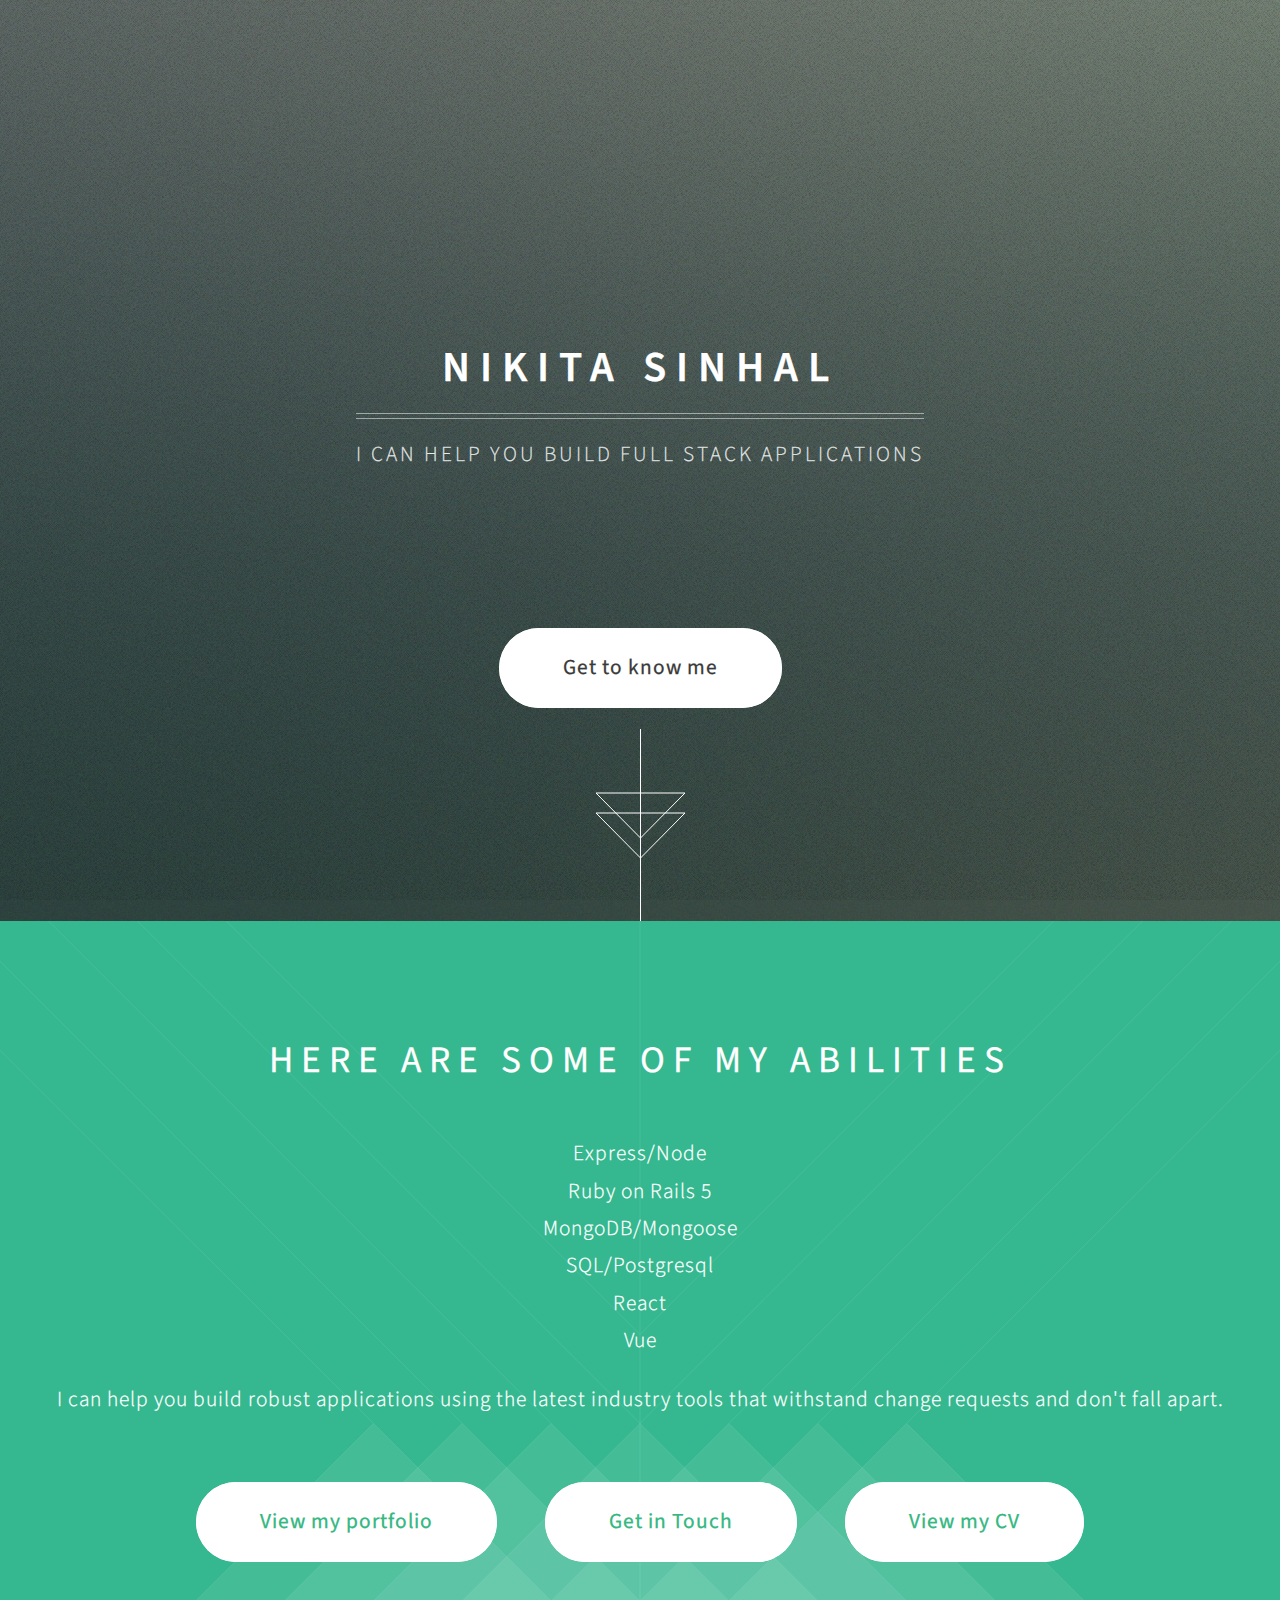
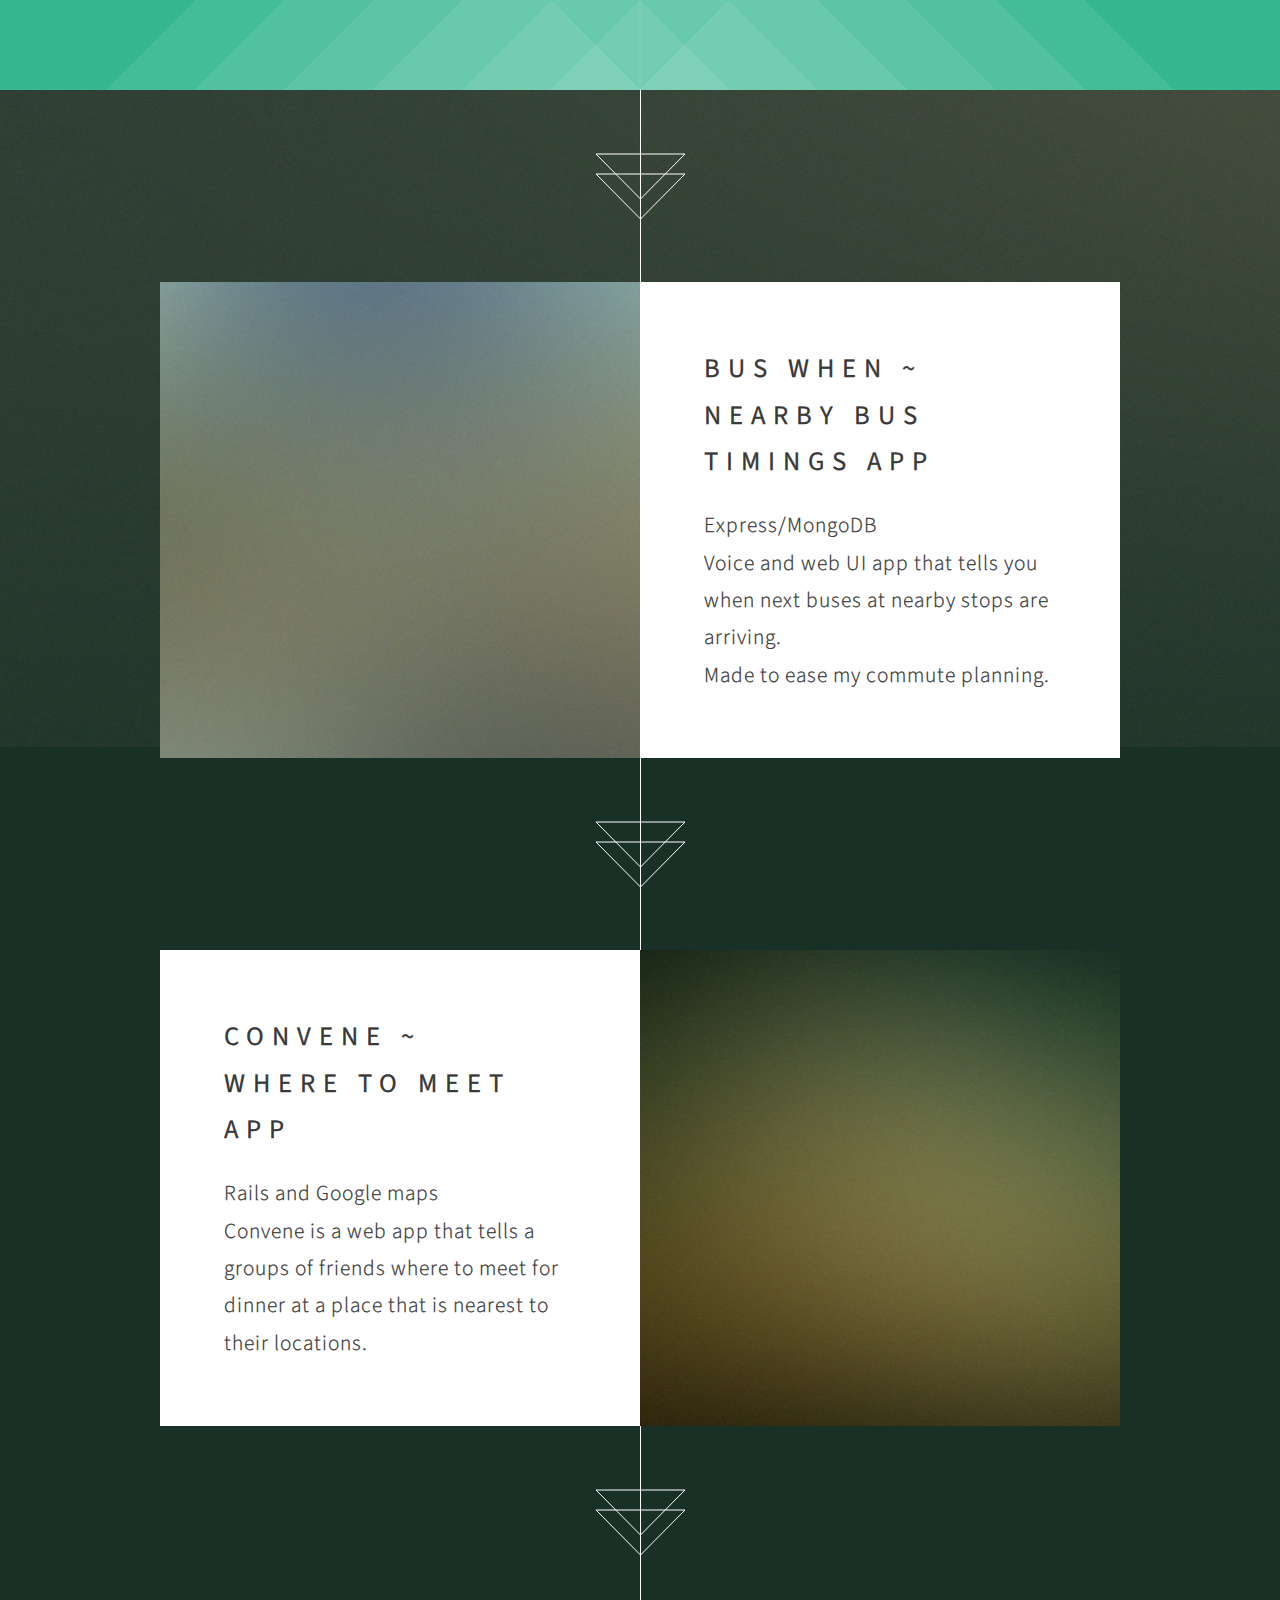
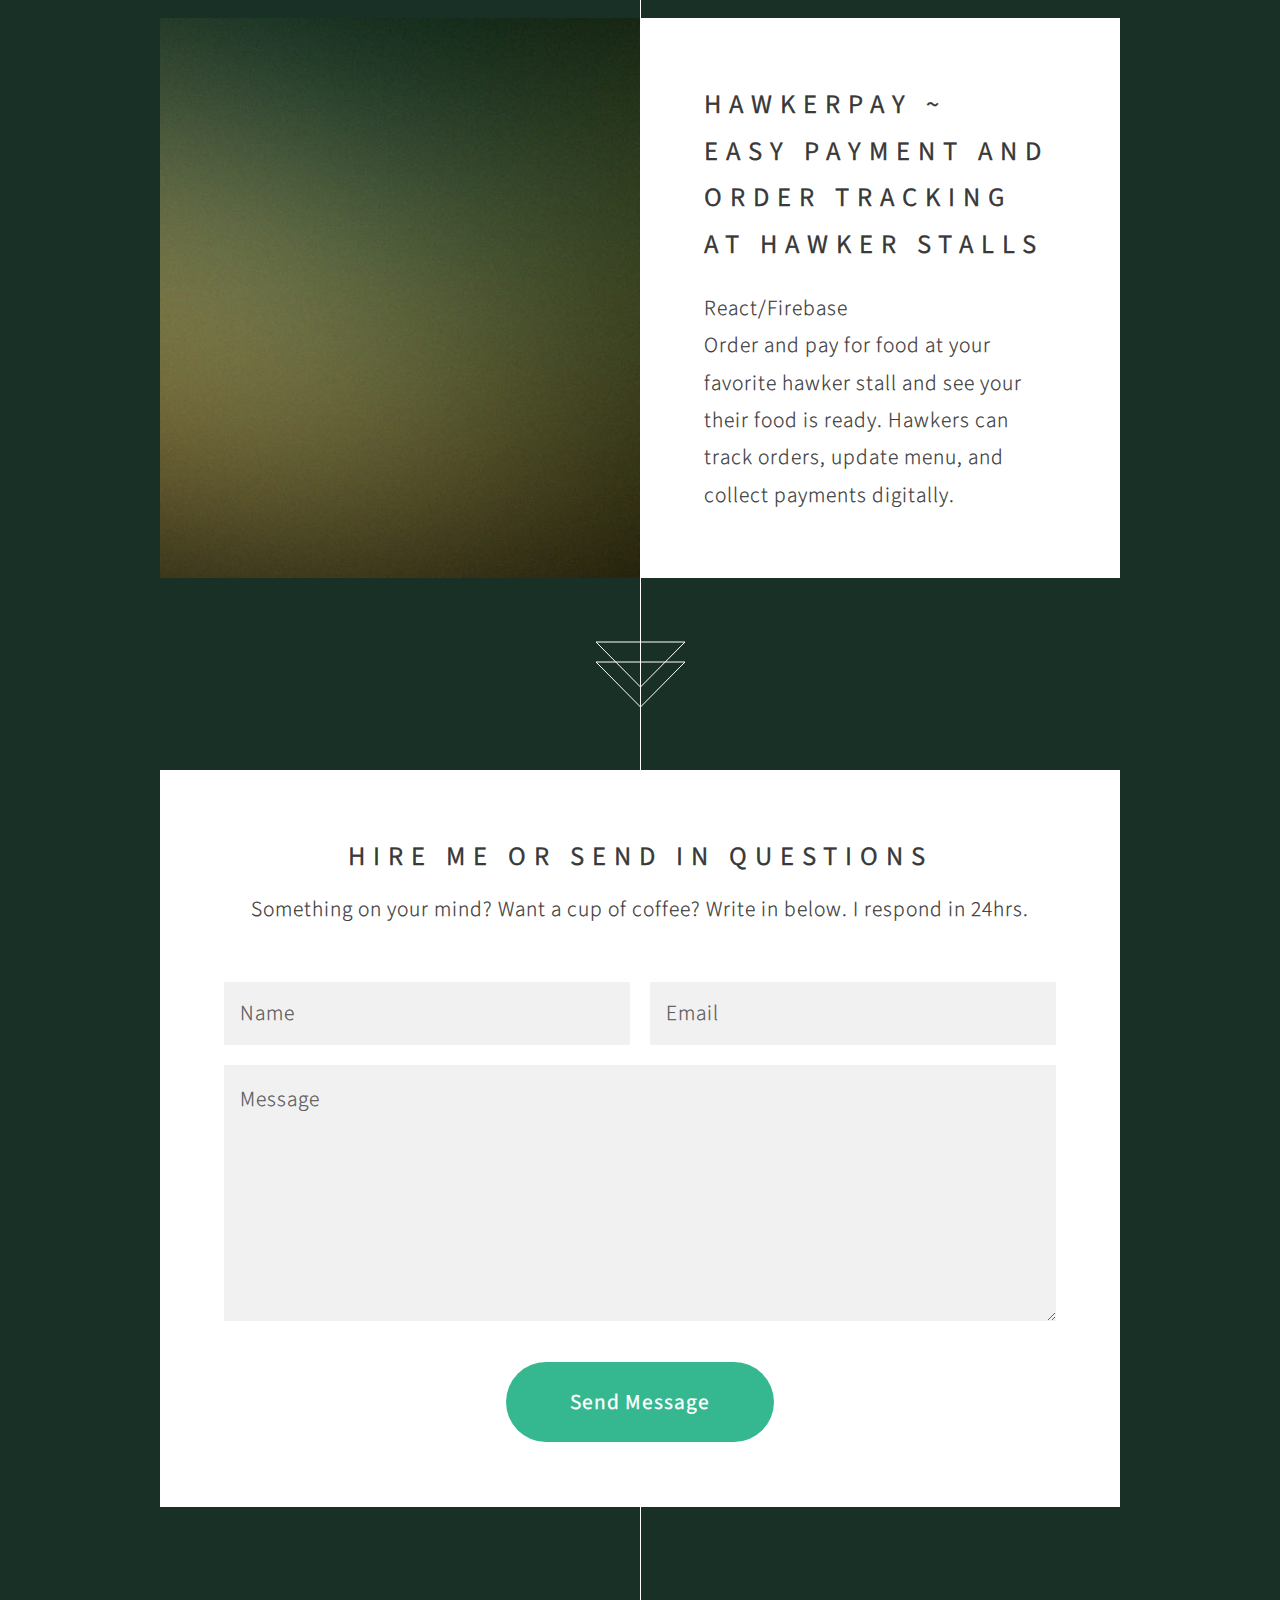
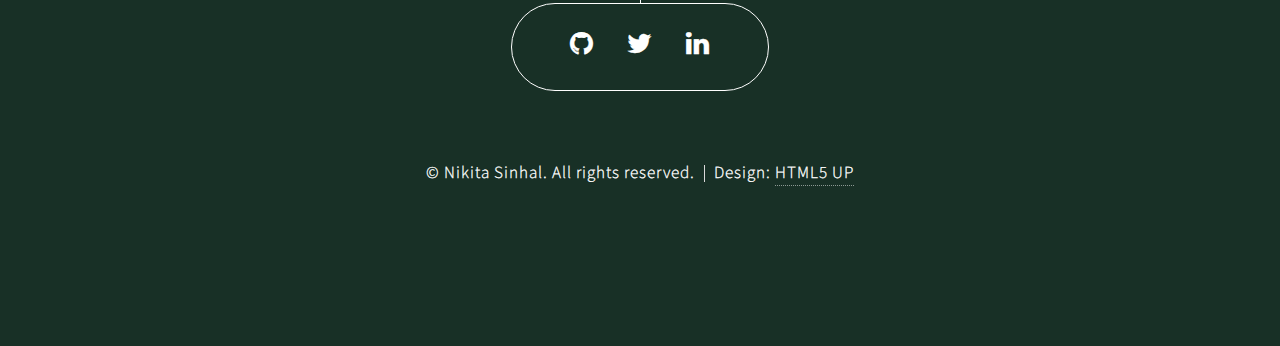
==== index.html @ 58e06c41 "static portfolio" ====
<!DOCTYPE HTML>
<!--
	Overflow by HTML5 UP
	html5up.net | @ajlkn
	Free for personal and commercial use under the CCA 3.0 license (html5up.net/license)
-->
<html>
	<head>
		<title>Nikita Sinhal Full Stack Developer Portfolio</title>
		<meta charset="utf-8" />
		<meta name="viewport" content="width=device-width, initial-scale=1" />
		<!--[if lte IE 8]><script src="assets/js/ie/html5shiv.js"></script><![endif]-->
		<link rel="stylesheet" href="assets/css/main.css" />
		<!--[if lte IE 8]><link rel="stylesheet" href="assets/css/ie8.css" /><![endif]-->
	</head>
	<body>

		<!-- Header -->
			<section id="header">
				<header>
					<h1>Nikita Sinhal</h1>
					<p>I can help you build full stack applications</p>
				</header>
				<footer>
					<a href="#banner" class="button style2 scrolly-middle">Get to know me</a>
				</footer>
			</section>

		<!-- Banner -->
			<section id="banner">
				<header>
					<h2>Here are some of my abilities </h2>
				</header>
				<ul>
				<li>Express/Node		</li>
				<li>Ruby on Rails 5		</li>
				<li>MongoDB/Mongoose		</li>
				<li>SQL/Postgresql		</li>
				<li>React</li>
				<li>Vue</li>
			</ul>
				<p>
					I can help you build robust applications using the latest industry tools that withstand change requests and don't fall apart.</p>
				<footer>
					<a href="#first" class="button style2 scrolly">View my portfolio</a>
					<a href="#contact" class="button style2 scrolly">Get in Touch</a>
					<a href="#first" class="button style2 scrolly">View my CV</a>

				</footer>
			</section>

		<!-- Feature 1 -->
			<article id="first" class="container box style1 right">
				<a href="#" class="image fit"><img src="images/pic01.jpg" alt="" /></a>
				<div class="inner">
					<header>
						<h2>Bus When ~<br />
						 Nearby Bus Timings App</h2>
					</header>
					<p>
						Express/MongoDB <br/>
						Voice and web UI app that tells you when next buses at nearby stops are arriving.<br/>
						Made to ease my commute planning.</p>
				</div>
			</article>

		<!-- Feature 2 -->
			<article class="container box style1 left">
				<a href="#" class="image fit"><img src="images/pic02.jpg" alt="" /></a>
				<div class="inner">
					<header>
						<h2>Convene ~<br />
						Where to meet app</h2>
					</header>
					<p>Rails and Google maps<br/>
						Convene is a web app that tells a groups of friends where to meet for dinner at a place that is nearest to their locations.
					</p>
				</div>
			</article>
			<!-- Feature 3 -->
				<article class="container box style1 right">
					<a href="#" class="image fit"><img src="images/pic02.jpg" alt="" /></a>
					<div class="inner">
						<header>
							<h2>HawkerPay  ~<br />
							Easy payment and order tracking at hawker stalls</h2>
						</header>
						<p>React/Firebase<br/>
							Order and pay for food at your favorite hawker stall and see your their food is ready. Hawkers can track orders, update menu, and collect payments digitally.
						</p>
					</div>
				</article>
		<!-- Portfolio -->
			<!-- <article class="container box style2">
				<header>
					<h2>Small Projects and snippets</h2>
					<p>From battleship to food delivery,<br />
						project to to explore new technologies </p>
					</p>
				</header>
				<div class="inner gallery">
					<div class="row 0%">
						<div class="3u 12u(mobile)"><a href="" class="image fit"><img src="images/thumbs/01.jpg" alt="" title="Ad infinitum" /><p>battleship</p></a></div>
						<div class="3u 12u(mobile)"><a href="images/fulls/02.jpg" class="image fit"><img src="images/thumbs/02.jpg" alt="" title="Dressed in Clarity" /><p>Ordiez</p></a></div>
						<div class="3u 12u(mobile)"><a href="images/fulls/03.jpg" class="image fit"><img src="images/thumbs/03.jpg" alt="" title="Raven" /><p>Proddiez</p></a></div>
						<div class="3u 12u(mobile)"><a href="images/fulls/04.jpg" class="image fit"><img src="images/thumbs/04.jpg" alt="" title="I'll have a cup of Disneyland, please" /><p>Gittiez</p></a></div>
					</div>
					<div class="row 0%">
						<div class="3u 12u(mobile)"><a href="images/fulls/05.jpg" class="image fit"><img src="images/thumbs/05.jpg" alt="" title="Cherish" /></a></div>
						<div class="3u 12u(mobile)"><a href="images/fulls/06.jpg" class="image fit"><img src="images/thumbs/06.jpg" alt="" title="Different." /></a></div>
						<div class="3u 12u(mobile)"><a href="images/fulls/07.jpg" class="image fit"><img src="images/thumbs/07.jpg" alt="" title="History was made here" /></a></div>
						<div class="3u 12u(mobile)"><a href="images/fulls/08.jpg" class="image fit"><img src="images/thumbs/08.jpg" alt="" title="People come and go and walk away" /></a></div>
					</div>
				</div>
			</article> -->

		<!-- Contact -->
			<article id="contact" class="container box style3">
				<header>
					<h2>Hire me or send in questions</h2>
					<p>Something on your mind? Want a cup of coffee? Write in below. I respond in 24hrs. </p>
				</header>
				<form method="post" action="#">
					<div class="row 50%">
						<div class="6u 12u$(mobile)"><input type="text" class="text" name="name" placeholder="Name" /></div>
						<div class="6u$ 12u$(mobile)"><input type="text" class="text" name="email" placeholder="Email" /></div>
						<div class="12u$">
							<textarea name="message" placeholder="Message"></textarea>
						</div>
						<div class="12u$">
							<ul class="actions">
								<li><input type="submit" value="Send Message" /></li>
							</ul>
						</div>
					</div>
				</form>
			</article>

		<!-- Generic -->
		<!--
			<article class="container box style3">
				<header>
					<h2>Generic Box</h2>
					<p>Just a generic box. Nothing to see here.</p>
				</header>
				<section>
					<header>
						<h3>Paragraph</h3>
						<p>This is a subtitle</p>
					</header>
					<p>Phasellus nisl nisl, varius id <sup>porttitor sed pellentesque</sup> ac orci. Pellentesque
					habitant <strong>strong</strong> tristique <b>bold</b> et netus <i>italic</i> malesuada <em>emphasized</em> ac turpis egestas. Morbi
					leo suscipit ut. Praesent <sub>id turpis vitae</sub> turpis pretium ultricies. Vestibulum sit
					amet risus elit.</p>
				</section>
				<section>
					<header>
						<h3>Blockquote</h3>
					</header>
					<blockquote>Fringilla nisl. Donec accumsan interdum nisi, quis tincidunt felis sagittis eget.
					tempus euismod. Vestibulum ante ipsum primis in faucibus.</blockquote>
				</section>
				<section>
					<header>
						<h3>Divider</h3>
					</header>
					<p>Donec consectetur <a href="#">vestibulum dolor et pulvinar</a>. Etiam vel felis enim, at viverra
					ligula. Ut porttitor sagittis lorem, quis eleifend nisi ornare vel. Praesent nec orci
					facilisis leo magna. Cras sit amet urna eros, id egestas urna. Quisque aliquam
					tempus euismod. Vestibulum ante ipsum primis in faucibus orci luctus et ultrices
					posuere cubilia.</p>
					<hr />
					<p>Donec consectetur vestibulum dolor et pulvinar. Etiam vel felis enim, at viverra
					ligula. Ut porttitor sagittis lorem, quis eleifend nisi ornare vel. Praesent nec orci
					facilisis leo magna. Cras sit amet urna eros, id egestas urna. Quisque aliquam
					tempus euismod. Vestibulum ante ipsum primis in faucibus orci luctus et ultrices
					posuere cubilia.</p>
				</section>
				<section>
					<header>
						<h3>Unordered List</h3>
					</header>
					<ul class="default">
						<li>Donec consectetur vestibulum dolor et pulvinar. Etiam vel felis enim, at viverra ligula. Ut porttitor sagittis lorem, quis eleifend nisi ornare vel.</li>
						<li>Donec consectetur vestibulum dolor et pulvinar. Etiam vel felis enim, at viverra ligula. Ut porttitor sagittis lorem, quis eleifend nisi ornare vel.</li>
						<li>Donec consectetur vestibulum dolor et pulvinar. Etiam vel felis enim, at viverra ligula. Ut porttitor sagittis lorem, quis eleifend nisi ornare vel.</li>
						<li>Donec consectetur vestibulum dolor et pulvinar. Etiam vel felis enim, at viverra ligula. Ut porttitor sagittis lorem, quis eleifend nisi ornare vel.</li>
					</ul>
				</section>
				<section>
					<header>
						<h3>Ordered List</h3>
					</header>
					<ol class="default">
						<li>Donec consectetur vestibulum dolor et pulvinar. Etiam vel felis enim, at viverra ligula. Ut porttitor sagittis lorem, quis eleifend nisi ornare vel.</li>
						<li>Donec consectetur vestibulum dolor et pulvinar. Etiam vel felis enim, at viverra ligula. Ut porttitor sagittis lorem, quis eleifend nisi ornare vel.</li>
						<li>Donec consectetur vestibulum dolor et pulvinar. Etiam vel felis enim, at viverra ligula. Ut porttitor sagittis lorem, quis eleifend nisi ornare vel.</li>
						<li>Donec consectetur vestibulum dolor et pulvinar. Etiam vel felis enim, at viverra ligula. Ut porttitor sagittis lorem, quis eleifend nisi ornare vel.</li>
					</ol>
				</section>
				<section>
					<header>
						<h3>Table</h3>
					</header>
					<div class="table-wrapper">
						<table class="default">
							<thead>
								<tr>
									<th>ID</th>
									<th>Name</th>
									<th>Description</th>
									<th>Price</th>
								</tr>
							</thead>
							<tbody>
								<tr>
									<td>45815</td>
									<td>Something</td>
									<td>Ut porttitor sagittis lorem quis nisi ornare.</td>
									<td>29.99</td>
								</tr>
								<tr>
									<td>24524</td>
									<td>Nothing</td>
									<td>Ut porttitor sagittis lorem quis nisi ornare.</td>
									<td>19.99</td>
								</tr>
								<tr>
									<td>45815</td>
									<td>Something</td>
									<td>Ut porttitor sagittis lorem quis nisi ornare.</td>
									<td>29.99</td>
								</tr>
								<tr>
									<td>24524</td>
									<td>Nothing</td>
									<td>Ut porttitor sagittis lorem quis nisi ornare.</td>
									<td>19.99</td>
								</tr>
							</tbody>
							<tfoot>
								<tr>
									<td colspan="3"></td>
									<td>100.00</td>
								</tr>
							</tfoot>
						</table>
					</div>
				</section>
				<section>
					<header>
						<h3>Form</h3>
					</header>
					<form method="post" action="#">
						<div class="row">
							<div class="6u">
								<input class="text" type="text" name="name" id="name" value="" placeholder="John Doe" />
							</div>
							<div class="6u">
								<input class="text" type="text" name="email" id="email" value="" placeholder="johndoe@domain.tld" />
							</div>
						</div>
						<div class="row">
							<div class="12u">
								<select name="department" id="department">
									<option value="">Choose a department</option>
									<option value="1">Manufacturing</option>
									<option value="2">Administration</option>
									<option value="3">Support</option>
								</select>
							</div>
						</div>
						<div class="row">
							<div class="12u">
								<input class="text" type="text" name="subject" id="subject" value="" placeholder="Enter your subject" />
							</div>
						</div>
						<div class="row">
							<div class="12u">
								<textarea name="message" id="message" placeholder="Enter your message"></textarea>
							</div>
						</div>
						<div class="row">
							<div class="12u">
								<ul class="actions">
									<li><input type="submit" value="Submit" /></li>
									<li><input type="reset" class="style3" value="Clear Form" /></li>
								</ul>
							</div>
						</div>
					</form>
				</section>
			</article>
		-->

		<section id="footer">
			<ul class="icons">
				<li><a href="https://github.com/nikitas89/" class="icon fa-github"><span class="label">Github</span></a></li>
				<li><a href="https://twitter.com/nikita_sinhal" class="icon fa-twitter"><span class="label">Twitter</span></a></li>
				<li><a href="https://www.linkedin.com/in/nikitasinhal/" class="icon fa-linkedin"><span class="label">LinkedIn</span></a></li>
			</ul>
			<div class="copyright">
				<ul class="menu">
					<li>&copy; Nikita Sinhal. All rights reserved.</li><li>Design: <a href="http://html5up.net">HTML5 UP</a></li>
				</ul>
			</div>
		</section>

		<!-- Scripts -->
			<script src="assets/js/jquery.min.js"></script>
			<script src="assets/js/jquery.scrolly.min.js"></script>
			<script src="assets/js/jquery.poptrox.min.js"></script>
			<script src="assets/js/skel.min.js"></script>
			<script src="assets/js/util.js"></script>
			<!--[if lte IE 8]><script src="assets/js/ie/respond.min.js"></script><![endif]-->
			<script src="assets/js/main.js"></script>

	</body>
</html>
---- assets/css/main.css ----
@import url("https://fonts.googleapis.com/css?family=Source+Sans+Pro:300,300italic,400,600");
@import url("font-awesome.min.css");

/*
	Overflow by HTML5 UP
	html5up.net | @ajlkn
	Free for personal and commercial use under the CCA 3.0 license (html5up.net/license)
*/

/* Reset */

	html, body, div, span, applet, object, iframe, h1, h2, h3, h4, h5, h6, p, blockquote, pre, a, abbr, acronym, address, big, cite, code, del, dfn, em, img, ins, kbd, q, s, samp, small, strike, strong, sub, sup, tt, var, b, u, i, center, dl, dt, dd, ol, ul, li, fieldset, form, label, legend, table, caption, tbody, tfoot, thead, tr, th, td, article, aside, canvas, details, embed, figure, figcaption, footer, header, hgroup, menu, nav, output, ruby, section, summary, time, mark, audio, video {
		margin: 0;
		padding: 0;
		border: 0;
		font-size: 100%;
		font: inherit;
		vertical-align: baseline;
	}

	article, aside, details, figcaption, figure, footer, header, hgroup, menu, nav, section {
		display: block;
	}

	body {
		line-height: 1;
	}

	ol, ul {
		list-style: none;
	}

	blockquote, q {
		quotes: none;
	}

	blockquote:before, blockquote:after, q:before, q:after {
		content: '';
		content: none;
	}

	table {
		border-collapse: collapse;
		border-spacing: 0;
	}

	body {
		-webkit-text-size-adjust: none;
	}

/* Box Model */

	*, *:before, *:after {
		-moz-box-sizing: border-box;
		-webkit-box-sizing: border-box;
		box-sizing: border-box;
	}

/* Containers */

	.container {
		margin-left: auto;
		margin-right: auto;
	}

	.container.\31 25\25 {
		width: 100%;
		max-width: 1425px;
		min-width: 1140px;
	}

	.container.\37 5\25 {
		width: 855px;
	}

	.container.\35 0\25 {
		width: 570px;
	}

	.container.\32 5\25 {
		width: 285px;
	}

	.container {
		width: 1140px;
	}

	@media screen and (max-width: 1680px) {

		.container.\31 25\25 {
			width: 100%;
			max-width: 1200px;
			min-width: 960px;
		}

		.container.\37 5\25 {
			width: 720px;
		}

		.container.\35 0\25 {
			width: 480px;
		}

		.container.\32 5\25 {
			width: 240px;
		}

		.container {
			width: 960px;
		}

	}

	@media screen and (max-width: 1080px) {

		.container.\31 25\25 {
			width: 100%;
			max-width: 118.75%;
			min-width: 95%;
		}

		.container.\37 5\25 {
			width: 71.25%;
		}

		.container.\35 0\25 {
			width: 47.5%;
		}

		.container.\32 5\25 {
			width: 23.75%;
		}

		.container {
			width: 95%;
		}

	}

	@media screen and (max-width: 840px) {

		.container.\31 25\25 {
			width: 100%;
			max-width: 118.75%;
			min-width: 95%;
		}

		.container.\37 5\25 {
			width: 71.25%;
		}

		.container.\35 0\25 {
			width: 47.5%;
		}

		.container.\32 5\25 {
			width: 23.75%;
		}

		.container {
			width: 95%;
		}

	}

	@media screen and (max-width: 736px) {

		.container.\31 25\25 {
			width: 100%;
			max-width: 118.75%;
			min-width: 95%;
		}

		.container.\37 5\25 {
			width: 71.25%;
		}

		.container.\35 0\25 {
			width: 47.5%;
		}

		.container.\32 5\25 {
			width: 23.75%;
		}

		.container {
			width: 95% !important;
		}

	}

/* Grid */

	.row {
		border-bottom: solid 1px transparent;
		-moz-box-sizing: border-box;
		-webkit-box-sizing: border-box;
		box-sizing: border-box;
	}

	.row > * {
		float: left;
		-moz-box-sizing: border-box;
		-webkit-box-sizing: border-box;
		box-sizing: border-box;
	}

	.row:after, .row:before {
		content: '';
		display: block;
		clear: both;
		height: 0;
	}

	.row.uniform > * > :first-child {
		margin-top: 0;
	}

	.row.uniform > * > :last-child {
		margin-bottom: 0;
	}

	.row.\30 \25 > * {
		padding: 0px 0 0 0px;
	}

	.row.\30 \25 {
		margin: 0px 0 -1px 0px;
	}

	.row.uniform.\30 \25 > * {
		padding: 0px 0 0 0px;
	}

	.row.uniform.\30 \25 {
		margin: 0px 0 -1px 0px;
	}

	.row > * {
		padding: 40px 0 0 40px;
	}

	.row {
		margin: -40px 0 -1px -40px;
	}

	.row.uniform > * {
		padding: 40px 0 0 40px;
	}

	.row.uniform {
		margin: -40px 0 -1px -40px;
	}

	.row.\32 00\25 > * {
		padding: 80px 0 0 80px;
	}

	.row.\32 00\25 {
		margin: -80px 0 -1px -80px;
	}

	.row.uniform.\32 00\25 > * {
		padding: 80px 0 0 80px;
	}

	.row.uniform.\32 00\25 {
		margin: -80px 0 -1px -80px;
	}

	.row.\31 50\25 > * {
		padding: 60px 0 0 60px;
	}

	.row.\31 50\25 {
		margin: -60px 0 -1px -60px;
	}

	.row.uniform.\31 50\25 > * {
		padding: 60px 0 0 60px;
	}

	.row.uniform.\31 50\25 {
		margin: -60px 0 -1px -60px;
	}

	.row.\35 0\25 > * {
		padding: 20px 0 0 20px;
	}

	.row.\35 0\25 {
		margin: -20px 0 -1px -20px;
	}

	.row.uniform.\35 0\25 > * {
		padding: 20px 0 0 20px;
	}

	.row.uniform.\35 0\25 {
		margin: -20px 0 -1px -20px;
	}

	.row.\32 5\25 > * {
		padding: 10px 0 0 10px;
	}

	.row.\32 5\25 {
		margin: -10px 0 -1px -10px;
	}

	.row.uniform.\32 5\25 > * {
		padding: 10px 0 0 10px;
	}

	.row.uniform.\32 5\25 {
		margin: -10px 0 -1px -10px;
	}

	.\31 2u, .\31 2u\24 {
		width: 100%;
		clear: none;
		margin-left: 0;
	}

	.\31 1u, .\31 1u\24 {
		width: 91.6666666667%;
		clear: none;
		margin-left: 0;
	}

	.\31 0u, .\31 0u\24 {
		width: 83.3333333333%;
		clear: none;
		margin-left: 0;
	}

	.\39 u, .\39 u\24 {
		width: 75%;
		clear: none;
		margin-left: 0;
	}

	.\38 u, .\38 u\24 {
		width: 66.6666666667%;
		clear: none;
		margin-left: 0;
	}

	.\37 u, .\37 u\24 {
		width: 58.3333333333%;
		clear: none;
		margin-left: 0;
	}

	.\36 u, .\36 u\24 {
		width: 50%;
		clear: none;
		margin-left: 0;
	}

	.\35 u, .\35 u\24 {
		width: 41.6666666667%;
		clear: none;
		margin-left: 0;
	}

	.\34 u, .\34 u\24 {
		width: 33.3333333333%;
		clear: none;
		margin-left: 0;
	}

	.\33 u, .\33 u\24 {
		width: 25%;
		clear: none;
		margin-left: 0;
	}

	.\32 u, .\32 u\24 {
		width: 16.6666666667%;
		clear: none;
		margin-left: 0;
	}

	.\31 u, .\31 u\24 {
		width: 8.3333333333%;
		clear: none;
		margin-left: 0;
	}

	.\31 2u\24 + *,
	.\31 1u\24 + *,
	.\31 0u\24 + *,
	.\39 u\24 + *,
	.\38 u\24 + *,
	.\37 u\24 + *,
	.\36 u\24 + *,
	.\35 u\24 + *,
	.\34 u\24 + *,
	.\33 u\24 + *,
	.\32 u\24 + *,
	.\31 u\24 + * {
		clear: left;
	}

	.\-11u {
		margin-left: 91.66667%;
	}

	.\-10u {
		margin-left: 83.33333%;
	}

	.\-9u {
		margin-left: 75%;
	}

	.\-8u {
		margin-left: 66.66667%;
	}

	.\-7u {
		margin-left: 58.33333%;
	}

	.\-6u {
		margin-left: 50%;
	}

	.\-5u {
		margin-left: 41.66667%;
	}

	.\-4u {
		margin-left: 33.33333%;
	}

	.\-3u {
		margin-left: 25%;
	}

	.\-2u {
		margin-left: 16.66667%;
	}

	.\-1u {
		margin-left: 8.33333%;
	}

	@media screen and (max-width: 1680px) {

		.row > * {
			padding: 40px 0 0 40px;
		}

		.row {
			margin: -40px 0 -1px -40px;
		}

		.row.uniform > * {
			padding: 40px 0 0 40px;
		}

		.row.uniform {
			margin: -40px 0 -1px -40px;
		}

		.row.\32 00\25 > * {
			padding: 80px 0 0 80px;
		}

		.row.\32 00\25 {
			margin: -80px 0 -1px -80px;
		}

		.row.uniform.\32 00\25 > * {
			padding: 80px 0 0 80px;
		}

		.row.uniform.\32 00\25 {
			margin: -80px 0 -1px -80px;
		}

		.row.\31 50\25 > * {
			padding: 60px 0 0 60px;
		}

		.row.\31 50\25 {
			margin: -60px 0 -1px -60px;
		}

		.row.uniform.\31 50\25 > * {
			padding: 60px 0 0 60px;
		}

		.row.uniform.\31 50\25 {
			margin: -60px 0 -1px -60px;
		}

		.row.\35 0\25 > * {
			padding: 20px 0 0 20px;
		}

		.row.\35 0\25 {
			margin: -20px 0 -1px -20px;
		}

		.row.uniform.\35 0\25 > * {
			padding: 20px 0 0 20px;
		}

		.row.uniform.\35 0\25 {
			margin: -20px 0 -1px -20px;
		}

		.row.\32 5\25 > * {
			padding: 10px 0 0 10px;
		}

		.row.\32 5\25 {
			margin: -10px 0 -1px -10px;
		}

		.row.uniform.\32 5\25 > * {
			padding: 10px 0 0 10px;
		}

		.row.uniform.\32 5\25 {
			margin: -10px 0 -1px -10px;
		}

		.\31 2u\28wide\29, .\31 2u\24\28wide\29 {
			width: 100%;
			clear: none;
			margin-left: 0;
		}

		.\31 1u\28wide\29, .\31 1u\24\28wide\29 {
			width: 91.6666666667%;
			clear: none;
			margin-left: 0;
		}

		.\31 0u\28wide\29, .\31 0u\24\28wide\29 {
			width: 83.3333333333%;
			clear: none;
			margin-left: 0;
		}

		.\39 u\28wide\29, .\39 u\24\28wide\29 {
			width: 75%;
			clear: none;
			margin-left: 0;
		}

		.\38 u\28wide\29, .\38 u\24\28wide\29 {
			width: 66.6666666667%;
			clear: none;
			margin-left: 0;
		}

		.\37 u\28wide\29, .\37 u\24\28wide\29 {
			width: 58.3333333333%;
			clear: none;
			margin-left: 0;
		}

		.\36 u\28wide\29, .\36 u\24\28wide\29 {
			width: 50%;
			clear: none;
			margin-left: 0;
		}

		.\35 u\28wide\29, .\35 u\24\28wide\29 {
			width: 41.6666666667%;
			clear: none;
			margin-left: 0;
		}

		.\34 u\28wide\29, .\34 u\24\28wide\29 {
			width: 33.3333333333%;
			clear: none;
			margin-left: 0;
		}

		.\33 u\28wide\29, .\33 u\24\28wide\29 {
			width: 25%;
			clear: none;
			margin-left: 0;
		}

		.\32 u\28wide\29, .\32 u\24\28wide\29 {
			width: 16.6666666667%;
			clear: none;
			margin-left: 0;
		}

		.\31 u\28wide\29, .\31 u\24\28wide\29 {
			width: 8.3333333333%;
			clear: none;
			margin-left: 0;
		}

		.\31 2u\24\28wide\29 + *,
		.\31 1u\24\28wide\29 + *,
		.\31 0u\24\28wide\29 + *,
		.\39 u\24\28wide\29 + *,
		.\38 u\24\28wide\29 + *,
		.\37 u\24\28wide\29 + *,
		.\36 u\24\28wide\29 + *,
		.\35 u\24\28wide\29 + *,
		.\34 u\24\28wide\29 + *,
		.\33 u\24\28wide\29 + *,
		.\32 u\24\28wide\29 + *,
		.\31 u\24\28wide\29 + * {
			clear: left;
		}

		.\-11u\28wide\29 {
			margin-left: 91.66667%;
		}

		.\-10u\28wide\29 {
			margin-left: 83.33333%;
		}

		.\-9u\28wide\29 {
			margin-left: 75%;
		}

		.\-8u\28wide\29 {
			margin-left: 66.66667%;
		}

		.\-7u\28wide\29 {
			margin-left: 58.33333%;
		}

		.\-6u\28wide\29 {
			margin-left: 50%;
		}

		.\-5u\28wide\29 {
			margin-left: 41.66667%;
		}

		.\-4u\28wide\29 {
			margin-left: 33.33333%;
		}

		.\-3u\28wide\29 {
			margin-left: 25%;
		}

		.\-2u\28wide\29 {
			margin-left: 16.66667%;
		}

		.\-1u\28wide\29 {
			margin-left: 8.33333%;
		}

	}

	@media screen and (max-width: 1080px) {

		.row > * {
			padding: 40px 0 0 40px;
		}

		.row {
			margin: -40px 0 -1px -40px;
		}

		.row.uniform > * {
			padding: 40px 0 0 40px;
		}

		.row.uniform {
			margin: -40px 0 -1px -40px;
		}

		.row.\32 00\25 > * {
			padding: 80px 0 0 80px;
		}

		.row.\32 00\25 {
			margin: -80px 0 -1px -80px;
		}

		.row.uniform.\32 00\25 > * {
			padding: 80px 0 0 80px;
		}

		.row.uniform.\32 00\25 {
			margin: -80px 0 -1px -80px;
		}

		.row.\31 50\25 > * {
			padding: 60px 0 0 60px;
		}

		.row.\31 50\25 {
			margin: -60px 0 -1px -60px;
		}

		.row.uniform.\31 50\25 > * {
			padding: 60px 0 0 60px;
		}

		.row.uniform.\31 50\25 {
			margin: -60px 0 -1px -60px;
		}

		.row.\35 0\25 > * {
			padding: 20px 0 0 20px;
		}

		.row.\35 0\25 {
			margin: -20px 0 -1px -20px;
		}

		.row.uniform.\35 0\25 > * {
			padding: 20px 0 0 20px;
		}

		.row.uniform.\35 0\25 {
			margin: -20px 0 -1px -20px;
		}

		.row.\32 5\25 > * {
			padding: 10px 0 0 10px;
		}

		.row.\32 5\25 {
			margin: -10px 0 -1px -10px;
		}

		.row.uniform.\32 5\25 > * {
			padding: 10px 0 0 10px;
		}

		.row.uniform.\32 5\25 {
			margin: -10px 0 -1px -10px;
		}

		.\31 2u\28normal\29, .\31 2u\24\28normal\29 {
			width: 100%;
			clear: none;
			margin-left: 0;
		}

		.\31 1u\28normal\29, .\31 1u\24\28normal\29 {
			width: 91.6666666667%;
			clear: none;
			margin-left: 0;
		}

		.\31 0u\28normal\29, .\31 0u\24\28normal\29 {
			width: 83.3333333333%;
			clear: none;
			margin-left: 0;
		}

		.\39 u\28normal\29, .\39 u\24\28normal\29 {
			width: 75%;
			clear: none;
			margin-left: 0;
		}

		.\38 u\28normal\29, .\38 u\24\28normal\29 {
			width: 66.6666666667%;
			clear: none;
			margin-left: 0;
		}

		.\37 u\28normal\29, .\37 u\24\28normal\29 {
			width: 58.3333333333%;
			clear: none;
			margin-left: 0;
		}

		.\36 u\28normal\29, .\36 u\24\28normal\29 {
			width: 50%;
			clear: none;
			margin-left: 0;
		}

		.\35 u\28normal\29, .\35 u\24\28normal\29 {
			width: 41.6666666667%;
			clear: none;
			margin-left: 0;
		}

		.\34 u\28normal\29, .\34 u\24\28normal\29 {
			width: 33.3333333333%;
			clear: none;
			margin-left: 0;
		}

		.\33 u\28normal\29, .\33 u\24\28normal\29 {
			width: 25%;
			clear: none;
			margin-left: 0;
		}

		.\32 u\28normal\29, .\32 u\24\28normal\29 {
			width: 16.6666666667%;
			clear: none;
			margin-left: 0;
		}

		.\31 u\28normal\29, .\31 u\24\28normal\29 {
			width: 8.3333333333%;
			clear: none;
			margin-left: 0;
		}

		.\31 2u\24\28normal\29 + *,
		.\31 1u\24\28normal\29 + *,
		.\31 0u\24\28normal\29 + *,
		.\39 u\24\28normal\29 + *,
		.\38 u\24\28normal\29 + *,
		.\37 u\24\28normal\29 + *,
		.\36 u\24\28normal\29 + *,
		.\35 u\24\28normal\29 + *,
		.\34 u\24\28normal\29 + *,
		.\33 u\24\28normal\29 + *,
		.\32 u\24\28normal\29 + *,
		.\31 u\24\28normal\29 + * {
			clear: left;
		}

		.\-11u\28normal\29 {
			margin-left: 91.66667%;
		}

		.\-10u\28normal\29 {
			margin-left: 83.33333%;
		}

		.\-9u\28normal\29 {
			margin-left: 75%;
		}

		.\-8u\28normal\29 {
			margin-left: 66.66667%;
		}

		.\-7u\28normal\29 {
			margin-left: 58.33333%;
		}

		.\-6u\28normal\29 {
			margin-left: 50%;
		}

		.\-5u\28normal\29 {
			margin-left: 41.66667%;
		}

		.\-4u\28normal\29 {
			margin-left: 33.33333%;
		}

		.\-3u\28normal\29 {
			margin-left: 25%;
		}

		.\-2u\28normal\29 {
			margin-left: 16.66667%;
		}

		.\-1u\28normal\29 {
			margin-left: 8.33333%;
		}

	}

	@media screen and (max-width: 840px) {

		.row > * {
			padding: 30px 0 0 30px;
		}

		.row {
			margin: -30px 0 -1px -30px;
		}

		.row.uniform > * {
			padding: 30px 0 0 30px;
		}

		.row.uniform {
			margin: -30px 0 -1px -30px;
		}

		.row.\32 00\25 > * {
			padding: 60px 0 0 60px;
		}

		.row.\32 00\25 {
			margin: -60px 0 -1px -60px;
		}

		.row.uniform.\32 00\25 > * {
			padding: 60px 0 0 60px;
		}

		.row.uniform.\32 00\25 {
			margin: -60px 0 -1px -60px;
		}

		.row.\31 50\25 > * {
			padding: 45px 0 0 45px;
		}

		.row.\31 50\25 {
			margin: -45px 0 -1px -45px;
		}

		.row.uniform.\31 50\25 > * {
			padding: 45px 0 0 45px;
		}

		.row.uniform.\31 50\25 {
			margin: -45px 0 -1px -45px;
		}

		.row.\35 0\25 > * {
			padding: 15px 0 0 15px;
		}

		.row.\35 0\25 {
			margin: -15px 0 -1px -15px;
		}

		.row.uniform.\35 0\25 > * {
			padding: 15px 0 0 15px;
		}

		.row.uniform.\35 0\25 {
			margin: -15px 0 -1px -15px;
		}

		.row.\32 5\25 > * {
			padding: 7.5px 0 0 7.5px;
		}

		.row.\32 5\25 {
			margin: -7.5px 0 -1px -7.5px;
		}

		.row.uniform.\32 5\25 > * {
			padding: 7.5px 0 0 7.5px;
		}

		.row.uniform.\32 5\25 {
			margin: -7.5px 0 -1px -7.5px;
		}

		.\31 2u\28narrow\29, .\31 2u\24\28narrow\29 {
			width: 100%;
			clear: none;
			margin-left: 0;
		}

		.\31 1u\28narrow\29, .\31 1u\24\28narrow\29 {
			width: 91.6666666667%;
			clear: none;
			margin-left: 0;
		}

		.\31 0u\28narrow\29, .\31 0u\24\28narrow\29 {
			width: 83.3333333333%;
			clear: none;
			margin-left: 0;
		}

		.\39 u\28narrow\29, .\39 u\24\28narrow\29 {
			width: 75%;
			clear: none;
			margin-left: 0;
		}

		.\38 u\28narrow\29, .\38 u\24\28narrow\29 {
			width: 66.6666666667%;
			clear: none;
			margin-left: 0;
		}

		.\37 u\28narrow\29, .\37 u\24\28narrow\29 {
			width: 58.3333333333%;
			clear: none;
			margin-left: 0;
		}

		.\36 u\28narrow\29, .\36 u\24\28narrow\29 {
			width: 50%;
			clear: none;
			margin-left: 0;
		}

		.\35 u\28narrow\29, .\35 u\24\28narrow\29 {
			width: 41.6666666667%;
			clear: none;
			margin-left: 0;
		}

		.\34 u\28narrow\29, .\34 u\24\28narrow\29 {
			width: 33.3333333333%;
			clear: none;
			margin-left: 0;
		}

		.\33 u\28narrow\29, .\33 u\24\28narrow\29 {
			width: 25%;
			clear: none;
			margin-left: 0;
		}

		.\32 u\28narrow\29, .\32 u\24\28narrow\29 {
			width: 16.6666666667%;
			clear: none;
			margin-left: 0;
		}

		.\31 u\28narrow\29, .\31 u\24\28narrow\29 {
			width: 8.3333333333%;
			clear: none;
			margin-left: 0;
		}

		.\31 2u\24\28narrow\29 + *,
		.\31 1u\24\28narrow\29 + *,
		.\31 0u\24\28narrow\29 + *,
		.\39 u\24\28narrow\29 + *,
		.\38 u\24\28narrow\29 + *,
		.\37 u\24\28narrow\29 + *,
		.\36 u\24\28narrow\29 + *,
		.\35 u\24\28narrow\29 + *,
		.\34 u\24\28narrow\29 + *,
		.\33 u\24\28narrow\29 + *,
		.\32 u\24\28narrow\29 + *,
		.\31 u\24\28narrow\29 + * {
			clear: left;
		}

		.\-11u\28narrow\29 {
			margin-left: 91.66667%;
		}

		.\-10u\28narrow\29 {
			margin-left: 83.33333%;
		}

		.\-9u\28narrow\29 {
			margin-left: 75%;
		}

		.\-8u\28narrow\29 {
			margin-left: 66.66667%;
		}

		.\-7u\28narrow\29 {
			margin-left: 58.33333%;
		}

		.\-6u\28narrow\29 {
			margin-left: 50%;
		}

		.\-5u\28narrow\29 {
			margin-left: 41.66667%;
		}

		.\-4u\28narrow\29 {
			margin-left: 33.33333%;
		}

		.\-3u\28narrow\29 {
			margin-left: 25%;
		}

		.\-2u\28narrow\29 {
			margin-left: 16.66667%;
		}

		.\-1u\28narrow\29 {
			margin-left: 8.33333%;
		}

	}

	@media screen and (max-width: 736px) {

		.row > * {
			padding: 20px 0 0 20px;
		}

		.row {
			margin: -20px 0 -1px -20px;
		}

		.row.uniform > * {
			padding: 20px 0 0 20px;
		}

		.row.uniform {
			margin: -20px 0 -1px -20px;
		}

		.row.\32 00\25 > * {
			padding: 40px 0 0 40px;
		}

		.row.\32 00\25 {
			margin: -40px 0 -1px -40px;
		}

		.row.uniform.\32 00\25 > * {
			padding: 40px 0 0 40px;
		}

		.row.uniform.\32 00\25 {
			margin: -40px 0 -1px -40px;
		}

		.row.\31 50\25 > * {
			padding: 30px 0 0 30px;
		}

		.row.\31 50\25 {
			margin: -30px 0 -1px -30px;
		}

		.row.uniform.\31 50\25 > * {
			padding: 30px 0 0 30px;
		}

		.row.uniform.\31 50\25 {
			margin: -30px 0 -1px -30px;
		}

		.row.\35 0\25 > * {
			padding: 10px 0 0 10px;
		}

		.row.\35 0\25 {
			margin: -10px 0 -1px -10px;
		}

		.row.uniform.\35 0\25 > * {
			padding: 10px 0 0 10px;
		}

		.row.uniform.\35 0\25 {
			margin: -10px 0 -1px -10px;
		}

		.row.\32 5\25 > * {
			padding: 5px 0 0 5px;
		}

		.row.\32 5\25 {
			margin: -5px 0 -1px -5px;
		}

		.row.uniform.\32 5\25 > * {
			padding: 5px 0 0 5px;
		}

		.row.uniform.\32 5\25 {
			margin: -5px 0 -1px -5px;
		}

		.\31 2u\28mobile\29, .\31 2u\24\28mobile\29 {
			width: 100%;
			clear: none;
			margin-left: 0;
		}

		.\31 1u\28mobile\29, .\31 1u\24\28mobile\29 {
			width: 91.6666666667%;
			clear: none;
			margin-left: 0;
		}

		.\31 0u\28mobile\29, .\31 0u\24\28mobile\29 {
			width: 83.3333333333%;
			clear: none;
			margin-left: 0;
		}

		.\39 u\28mobile\29, .\39 u\24\28mobile\29 {
			width: 75%;
			clear: none;
			margin-left: 0;
		}

		.\38 u\28mobile\29, .\38 u\24\28mobile\29 {
			width: 66.6666666667%;
			clear: none;
			margin-left: 0;
		}

		.\37 u\28mobile\29, .\37 u\24\28mobile\29 {
			width: 58.3333333333%;
			clear: none;
			margin-left: 0;
		}

		.\36 u\28mobile\29, .\36 u\24\28mobile\29 {
			width: 50%;
			clear: none;
			margin-left: 0;
		}

		.\35 u\28mobile\29, .\35 u\24\28mobile\29 {
			width: 41.6666666667%;
			clear: none;
			margin-left: 0;
		}

		.\34 u\28mobile\29, .\34 u\24\28mobile\29 {
			width: 33.3333333333%;
			clear: none;
			margin-left: 0;
		}

		.\33 u\28mobile\29, .\33 u\24\28mobile\29 {
			width: 25%;
			clear: none;
			margin-left: 0;
		}

		.\32 u\28mobile\29, .\32 u\24\28mobile\29 {
			width: 16.6666666667%;
			clear: none;
			margin-left: 0;
		}

		.\31 u\28mobile\29, .\31 u\24\28mobile\29 {
			width: 8.3333333333%;
			clear: none;
			margin-left: 0;
		}

		.\31 2u\24\28mobile\29 + *,
		.\31 1u\24\28mobile\29 + *,
		.\31 0u\24\28mobile\29 + *,
		.\39 u\24\28mobile\29 + *,
		.\38 u\24\28mobile\29 + *,
		.\37 u\24\28mobile\29 + *,
		.\36 u\24\28mobile\29 + *,
		.\35 u\24\28mobile\29 + *,
		.\34 u\24\28mobile\29 + *,
		.\33 u\24\28mobile\29 + *,
		.\32 u\24\28mobile\29 + *,
		.\31 u\24\28mobile\29 + * {
			clear: left;
		}

		.\-11u\28mobile\29 {
			margin-left: 91.66667%;
		}

		.\-10u\28mobile\29 {
			margin-left: 83.33333%;
		}

		.\-9u\28mobile\29 {
			margin-left: 75%;
		}

		.\-8u\28mobile\29 {
			margin-left: 66.66667%;
		}

		.\-7u\28mobile\29 {
			margin-left: 58.33333%;
		}

		.\-6u\28mobile\29 {
			margin-left: 50%;
		}

		.\-5u\28mobile\29 {
			margin-left: 41.66667%;
		}

		.\-4u\28mobile\29 {
			margin-left: 33.33333%;
		}

		.\-3u\28mobile\29 {
			margin-left: 25%;
		}

		.\-2u\28mobile\29 {
			margin-left: 16.66667%;
		}

		.\-1u\28mobile\29 {
			margin-left: 8.33333%;
		}

	}

/* Basic */

	body {
		background-color: #183026;
		background-image: url("images/overlay.png"), url("../../images/bg.jpg");
		background-repeat: repeat, no-repeat;
		background-size: auto, cover;
		background-position: top left, center 0;
		background-attachment: fixed, fixed;
		font-family: 'Source Sans Pro', sans-serif;
		font-size: 18pt;
		line-height: 1.75em;
		font-weight: 300;
		letter-spacing: 1px;
		color: #3a3939;
		text-shadow: 0 0 0.5px rgba(58, 57, 57, 0.25);
		-webkit-text-stroke: 0.25px;
	}

		body.is-scroll {
			background-attachment: scroll, scroll;
			background-size: auto, 100% auto;
		}

		body.is-loading * {
			-moz-transition: none !important;
			-webkit-transition: none !important;
			-ms-transition: none !important;
			transition: none !important;
			-moz-animation: none !important;
			-webkit-animation: none !important;
			-ms-animation: none !important;
			animation: none !important;
		}

	input, textarea, select {
		font-family: 'Source Sans Pro', sans-serif;
		font-size: 18pt;
		line-height: 1.75em;
		font-weight: 300;
		letter-spacing: 1px;
		color: #3a3939;
		text-shadow: 0 0 0.5px rgba(58, 57, 57, 0.25);
		-webkit-text-stroke: 0.25px;
	}

	h1, h2, h3, h4, h5, h6 {
		font-weight: 400;
		text-transform: uppercase;
		line-height: 1.75em;
	}

	h1 a, h2 a, h3 a, h4 a, h5 a, h6 a {
		color: inherit;
		text-decoration: none;
	}

	h2 {
		font-size: 1.25em;
		letter-spacing: 8px;
	}

	h3 {
		font-size: 1em;
		letter-spacing: 5px;
	}

	strong, b {
		font-weight: 400;
	}

	em, i {
		font-style: italic;
	}

	a {
		-moz-transition: border-color 0.35s ease-in-out, color 0.35s ease-in-out;
		-webkit-transition: border-color 0.35s ease-in-out, color 0.35s ease-in-out;
		-ms-transition: border-color 0.35s ease-in-out, color 0.35s ease-in-out;
		transition: border-color 0.35s ease-in-out, color 0.35s ease-in-out;
		color: #35b88f;
		text-shadow: 0 0 0.5px rgba(53, 184, 143, 0.25);
		text-decoration: none;
		border-bottom: dotted 1px rgba(53, 184, 143, 0.5);
	}

		a:hover {
			border-bottom-color: rgba(53, 184, 143, 0);
		}

	sub {
		position: relative;
		top: 0.5em;
		font-size: 0.8em;
	}

	sup {
		position: relative;
		top: -0.5em;
		font-size: 0.8em;
	}

	hr {
		border: 0;
		border-top: solid 1px #dad9d9;
		margin: 2em 0 2em 0;
	}

	blockquote {
		border-left: solid 0.5em #eae9e9;
		padding: 1em 0 1em 2em;
		font-style: italic;
	}

	p, ul, ol, dl, table {
		margin-bottom: 1em;
	}

	header {
		margin-bottom: 1em;
	}

		header p {
			display: block;
			margin: 0.5em 0 0 0;
			padding: 0 0 1.5em 0;
		}

	footer {
		margin-top: 1em;
	}

	br.clear {
		clear: both;
	}

/* Sections/Article */

	section, article {
		margin-bottom: 3em;
	}

	section > :last-child,
	article > :last-child,
	section:last-child,
	article:last-child {
		margin-bottom: 0;
	}

	.row > section, .row > article {
		margin-bottom: 0;
	}

/* Image */

	.image {
		display: inline-block;
		border: 0;
	}

		.image img {
			display: block;
			width: 100%;
		}

		.image.featured {
			display: block;
			width: 100%;
			margin: 0 0 2em 0;
		}

		.image.fit {
			display: block;
			width: 100%;
			position: relative;
		}
		.image.fit img{
			/*display: inline-block;*/

		}
		.image.fit p {
			/*position: absolute;*/
    /*text-align: center;*/

    width: 100%;
    height: 100%;
    position: absolute;
    top: 0;
    left: 0px;
    justify-content: center;
    flex-direction: column;
    align-items: center;
    display: flex;
		color: white;

	}
		.image.left {
			float: left;
			margin: 0 2em 2em 0;
		}

		.image.centered {
			display: block;
			margin: 0 0 2em 0;
		}

			.image.centered img {
				margin: 0 auto;
				width: auto;
			}

/* List */

	ul.default {
		list-style: disc;
		padding-left: 1em;
	}

		ul.default li {
			padding-left: 1.5em;
			margin-top: 1.5em;
		}

			ul.default li:first-child {
				margin-top: 0;
			}

	ul.icons {
		cursor: default;
	}

		ul.icons li {
			display: inline-block;
		}

		ul.icons a {
			display: inline-block;
			width: 2.5em;
			height: 2.5em;
			line-height: 2.5em;
			text-align: center;
			border: 0;
		}

	ul.menu {
		cursor: default;
	}

		ul.menu li {
			display: inline-block;
			line-height: 1em;
			border-left: solid 1px #dad9d9;
			padding: 0 0 0 0.5em;
			margin: 0 0 0 0.5em;
		}

			ul.menu li:first-child {
				border-left: 0;
				padding-left: 0;
				margin-left: 0;
			}

	ul.actions {
		cursor: default;
	}

		ul.actions li {
			display: inline-block;
			margin: 0 0 0 0.5em;
		}

			ul.actions li:first-child {
				margin-left: 0;
			}

	ol.default {
		list-style: decimal;
		padding-left: 1.25em;
	}

		ol.default li {
			padding-left: 1.25em;
			margin-top: 1.5em;
		}

/* Form */

	form label {
		display: block;
		margin: 0 0 0.5em 0;
	}

	form input[type="text"],
	form input[type="email"],
	form input[type="password"],
	form select,
	form textarea {
		-moz-transition: background-color 0.35s ease-in-out;
		-webkit-transition: background-color 0.35s ease-in-out;
		-ms-transition: background-color 0.35s ease-in-out;
		transition: background-color 0.35s ease-in-out;
		-webkit-appearance: none;
		display: block;
		border: 0;
		background: #f1f1f1;
		width: 100%;
		padding: 0.75em;
	}

		form input[type="text"]:focus,
		form input[type="email"]:focus,
		form input[type="password"]:focus,
		form select:focus,
		form textarea:focus {
			background: #f8f8f8;
		}

	form input[type="text"],
	form input[type="email"],
	form input[type="password"],
	form select {
		line-height: 1em;
	}

	form textarea {
		min-height: 12em;
	}

	form .formerize-placeholder {
		color: #5a5959 !important;
	}

	form ::-webkit-input-placeholder {
		color: #5a5959 !important;
	}

	form :-moz-placeholder {
		color: #5a5959 !important;
	}

	form ::-moz-placeholder {
		color: #5a5959 !important;
	}

	form :-ms-input-placeholder {
		color: #5a5959 !important;
	}

	form ::-moz-focus-inner {
		border: 0;
	}

	form ul.actions {
		margin-bottom: 0;
		text-align: center;
	}

/* Table */

	.table-wrapper {
		width: 100%;
		overflow-x: auto;
		-webkit-overflow-scrolling: touch;
	}

	table {
		width: 100%;
	}

		table.default {
			width: 100%;
		}

			table.default tbody tr {
				border-top: solid 1px #eae9e9;
			}

				table.default tbody tr:first-child {
					border-top: 0;
				}

			table.default td {
				padding: 0.75em 1.25em 0.75em 1.25em;
			}

			table.default th {
				text-align: left;
				font-weight: 400;
				padding: 0.75em 1.25em 0.75em 1.25em;
			}

			table.default thead {
				background: #f5f5f5;
			}

/* Button */

	input[type="button"],
	input[type="submit"],
	input[type="reset"],
	button,
	.button {
		-moz-transition: background-color 0.35s ease-in-out, color 0.35s ease-in-out;
		-webkit-transition: background-color 0.35s ease-in-out, color 0.35s ease-in-out;
		-ms-transition: background-color 0.35s ease-in-out, color 0.35s ease-in-out;
		transition: background-color 0.35s ease-in-out, color 0.35s ease-in-out;
		-webkit-appearance: none;
		position: relative;
		display: inline-block;
		border: 0;
		background: #35b88f;
		color: #fff;
		text-shadow: 0 0 0.5px rgba(255, 255, 255, 0.25);
		cursor: pointer;
		text-decoration: none;
		outline: 0;
		padding: 1em 3em 1em 3em;
		text-align: center;
		border-radius: 3em;
		font-weight: 400;
		 margin: 1em;
	}

		input[type="button"]:hover,
		input[type="submit"]:hover,
		input[type="reset"]:hover,
		button:hover,
		.button:hover {
			background: #45c89f;
		}

		input[type="button"].style2,
		input[type="submit"].style2,
		input[type="reset"].style2,
		button.style2,
		.button.style2 {
			color: #3a3939;
			background: #fff;
			box-shadow: inset 0 0 0 1px #fff;
		}

			input[type="button"].style2:hover,
			input[type="submit"].style2:hover,
			input[type="reset"].style2:hover,
			button.style2:hover,
			.button.style2:hover {
				background: rgba(255, 255, 255, 0.1);
				color: #fff !important;
				text-shadow: 0 0 0.5px rgba(255, 255, 255, 0.25) !important;
			}

		input[type="button"].style3,
		input[type="submit"].style3,
		input[type="reset"].style3,
		button.style3,
		.button.style3 {
			background: none;
			color: #3a3939;
			box-shadow: inset 0 0 0 1px #dad9d9;
		}

			input[type="button"].style3:hover,
			input[type="submit"].style3:hover,
			input[type="reset"].style3:hover,
			button.style3:hover,
			.button.style3:hover {
				background: rgba(58, 57, 57, 0.025);
			}

/* Box */

	.box {
		position: relative;
		margin-top: 9em;
		margin-bottom: 0;
	}

		.box:after {
			content: '';
			display: block;
			position: absolute;
			top: -9em;
			left: 50%;
			height: 9em;
			border-left: solid 1px #fff;
		}

		.box:before {
			content: '';
			display: block;
			width: 90px;
			height: 66px;
			position: absolute;
			left: 50%;
			top: -4.5em;
			margin-left: -45px;
			margin-top: -33px;
			background: url("images/arrow.svg") no-repeat;
		}

		.box :last-child {
			margin-bottom: 0;
		}

		.box.style1 {
			background: #fff;
			padding: 3em;
		}

			.box.style1 .image {
				display: block;
				position: absolute;
				top: 0;
				width: 50%;
				height: 100%;
				background: #152E33;
				overflow: hidden;
			}

				.box.style1 .image img {
					position: absolute;
					top: 0;
					height: 100%;
					width: auto;
				}

			.box.style1 .inner > :last-child {
				margin: 0;
			}

			.box.style1.right .image {
				left: 0;
			}

				.box.style1.right .image img {
					right: 0;
				}

			.box.style1.right .inner {
				margin-left: 50%;
				padding-left: 3em;
			}

			.box.style1.left .image {
				right: 0;
			}

				.box.style1.left .image img {
					left: 0;
				}

			.box.style1.left .inner {
				margin-right: 50%;
				padding-right: 3em;
			}

		.box.style2 {
			text-align: center;
		}

			.box.style2 header {
				display: inline-block;
				background: #fff;
				padding: 2em 3em 2em 3em;
				margin: 0;
			}

				.box.style2 header p {
					padding: 0;
				}

			.box.style2 .inner {
				position: relative;
				padding: 40px 0 0px 0;
			}

				.box.style2 .inner:after {
					content: '';
					display: block;
					position: absolute;
					top: 0;
					left: 50%;
					height: 100%;
					border-left: solid 1px #fff;
				}

				.box.style2 .inner .row {
					position: relative;
				}

					.box.style2 .inner .row:before {
						content: '';
						display: block;
						position: absolute;
						top: 50%;
						left: 20px;
						width: calc(100% - 40px);
						border-bottom: solid 1px #fff;
					}

				.box.style2 .inner .image {
					position: relative;
					z-index: 1;
					padding: 20px;
				}

		.box.style3 {
			background: #fff;
			padding: 3em;
		}

			.box.style3 header {
				text-align: center;
			}

/* Icons */

	.icon {
		text-decoration: none;
	}

		.icon:before {
			display: inline-block;
			font-family: FontAwesome;
			font-size: 1.25em;
			text-decoration: none;
			font-style: normal;
			font-weight: normal;
			line-height: 1;
			-webkit-font-smoothing: antialiased;
			-moz-osx-font-smoothing: grayscale;
		}

		.icon > .label {
			display: none;
		}

/* Header */

	#header {
		position: relative;
		color: #fff;
		text-shadow: 0 0 0.5px rgba(255, 255, 255, 0.25);
		text-align: center;
		margin: 0;
		padding: 14em 0 14em 0;
		cursor: default;
	}

		#header header {
			display: inline-block;
			padding: 0 0 4.5em 0;
		}

			#header header h1 {
				font-weight: 600;
				font-size: 2em;
				letter-spacing: 10px;
			}

			#header header p {
				border-top: solid 1px rgba(255, 255, 255, 0.5);
				color: rgba(255, 255, 255, 0.75);
				text-shadow: 0 0 0.5px rgba(255, 255, 255, 0.1875);
				font-size: 1em;
				text-transform: uppercase;
				letter-spacing: 3px;
				padding: 0;
				margin-top: 0.35em;
			}

				#header header p:before {
					content: '';
					display: block;
					border-top: solid 1px rgba(255, 255, 255, 0.5);
					margin: 4px 0 0.8em 0;
				}

		#header footer {
			position: absolute;
			bottom: 9em;
			margin: 0;
			width: 100%;
		}

			#header footer:after {
				content: '';
				display: block;
				position: absolute;
				bottom: -9em;
				left: 50%;
				height: 9em;
				border-left: solid 1px #fff;
			}

			#header footer:before {
				content: '';
				display: block;
				width: 90px;
				height: 66px;
				position: absolute;
				left: 50%;
				bottom: -4.5em;
				margin-left: -45px;
				margin-bottom: -33px;
				background: url("images/arrow.svg") no-repeat;
			}

/* Banner */

	#banner {
		position: relative;
		color: #fff;
		text-shadow: 0 0 0.5px rgba(255, 255, 255, 0.25);
		text-align: center;
		background: #35b88f url("images/banner.svg") bottom center no-repeat;
		padding: 5em 0 5em 0;
		margin: 0;
		background-size: 125% auto;
	}

		#banner .button {
			color: #35b882;
			text-shadow: 0 0 0.5px rgba(53, 184, 130, 0.25);
		}

		#banner header {
			margin: 0 0 2em 0;
		}

			#banner header h2 {
				font-weight: 400;
				font-size: 1.75em;
				letter-spacing: 8px;
			}

		#banner p {
			margin: 0;
		}

		#banner footer {
			margin: 2em 0 0 0;
		}

		#banner a {
			color: inherit;
			border-bottom-color: rgba(255, 255, 255, 0.5);
		}

			#banner a:hover {
				border-bottom-color: rgba(255, 255, 255, 0);
			}

/* Footer */

	#footer {
		position: relative;
		color: #fff;
		text-shadow: 0 0 0.5px rgba(255, 255, 255, 0.25);
		text-align: center;
		margin: 4.5em 0 0 0;
	}

		#footer:after {
			content: '';
			display: block;
			position: absolute;
			top: -4.5em;
			left: 50%;
			height: 4.5em;
			border-left: solid 1px #fff;
		}

		#footer a {
			color: #fff;
			text-shadow: 0 0 0.5px rgba(255, 255, 255, 0.25);
			border-bottom-color: rgba(255, 255, 255, 0.5);
		}

			#footer a:hover {
				color: #35b88f;
				text-shadow: 0 0 0.5px rgba(69, 200, 159, 0.25);
				border-bottom-color: rgba(53, 184, 143, 0.5);
			}

		#footer .icons {
			padding: 0.75em 2em 0.75em 2em;
			border-radius: 3em;
			border: solid 1px #fff;
			display: inline-block;
			margin: 0 0 3em 0;
		}

		#footer .copyright {
			margin: 0 0 9em 0;
			font-size: 0.8em;
		}

/* Poptrox */

	.poptrox-popup {
		-moz-box-sizing: content-box;
		-webkit-box-sizing: content-box;
		-ms-box-sizing: content-box;
		box-sizing: content-box;
		background: #fff;
		padding-bottom: 3em;
	}

		.poptrox-popup .loader {
			width: 48px;
			height: 48px;
			background: url("images/loader.gif");
			position: absolute;
			top: 50%;
			left: 50%;
			margin: -24px 0 0 -24px;
		}

		.poptrox-popup .caption {
			position: absolute;
			bottom: 0;
			left: 0;
			background: #fff;
			width: 100%;
			height: 3em;
			line-height: 3em;
			text-align: center;
			cursor: default;
			z-index: 1;
		}

		.poptrox-popup .nav-next,
		.poptrox-popup .nav-previous {
			-moz-transition: opacity 0.5s ease-in-out;
			-webkit-transition: opacity 0.5s ease-in-out;
			-ms-transition: opacity 0.5s ease-in-out;
			transition: opacity 0.5s ease-in-out;
			position: absolute;
			top: 0;
			width: 50%;
			height: 100%;
			opacity: 0;
			cursor: pointer;
			background: rgba(0, 0, 0, 0.01);
			-webkit-tap-highlight-color: rgba(255, 255, 255, 0);
		}

			.poptrox-popup .nav-next:before,
			.poptrox-popup .nav-previous:before {
				content: '';
				position: absolute;
				width: 96px;
				height: 64px;
				background: url("images/poptrox-nav.svg");
				top: calc(50% - 1.5em);
				margin: -32px 0 0 0;
			}

		.poptrox-popup:hover .nav-next,
		.poptrox-popup:hover .nav-previous {
			opacity: 0.5;
		}

			.poptrox-popup:hover .nav-next:hover,
			.poptrox-popup:hover .nav-previous:hover {
				opacity: 1.0;
			}

		.poptrox-popup .nav-next {
			right: 0;
		}

			.poptrox-popup .nav-next:before {
				right: 0;
			}

		.poptrox-popup .nav-previous {
			left: 0;
		}

			.poptrox-popup .nav-previous:before {
				-moz-transform: scaleX(-1);
				-webkit-transform: scaleX(-1);
				-ms-transform: scaleX(-1);
				transform: scaleX(-1);
				left: 0;
				-ms-filter: "FlipH";
				filter: FlipH;
			}

		.poptrox-popup .closer {
			-moz-transition: opacity 0.5s ease-in-out;
			-webkit-transition: opacity 0.5s ease-in-out;
			-ms-transition: opacity 0.5s ease-in-out;
			transition: opacity 0.5s ease-in-out;
			position: absolute;
			top: 0;
			right: 0;
			width: 64px;
			height: 64px;
			text-indent: -9999px;
			z-index: 2;
			opacity: 0;
			-webkit-tap-highlight-color: rgba(255, 255, 255, 0);
		}

			.poptrox-popup .closer:before {
				-moz-transition: background-color 0.5s ease-in-out;
				-webkit-transition: background-color 0.5s ease-in-out;
				-ms-transition: background-color 0.5s ease-in-out;
				transition: background-color 0.5s ease-in-out;
				content: '';
				display: block;
				position: absolute;
				right: 16px;
				top: 16px;
				width: 40px;
				height: 40px;
				border-radius: 100%;
				box-shadow: inset 0 0 0 1px #fff;
				background: rgba(255, 255, 255, 0.1) url("images/poptrox-closer.svg") center center;
				color: #fff !important;
			}

		.poptrox-popup:hover .closer {
			opacity: 0.5;
		}

			.poptrox-popup:hover .closer:hover {
				opacity: 1.0;
			}

/* Wide */

	@media screen and (max-width: 1680px) {

		/* Basic */

			body, input, textarea, select {
				font-size: 16pt;
			}

	}

/* Normal */

	@media screen and (max-width: 1080px) {

		/* Banner */

			#banner {
				padding: 4em 0 4em 0;
				background-size: auto, 175% auto;
			}

	}

/* Narrow */

	@media screen and (max-width: 840px) {

		/* Basic */

			body {
				background-color: #203936;
				background-image: url("images/overlay.png"), url("../../images/bg-alt.jpg");
				background-repeat: repeat, no-repeat;
				background-size: auto, 100% auto;
				background-position: top left, top center;
				background-attachment: scroll, scroll;
				font-size: 14pt;
			}

			input, textarea, select {
				font-size: 14pt;
			}

			h1, h2, h3, h4, h5, h6 {
				line-height: 1.5em;
			}

			header p {
				margin: 0.25em 0 0 0;
				padding: 0 0 0.5em 0;
			}

		/* Box */

			.box {
				position: relative;
			}

				.box section {
					margin: 0 0 2em 0;
				}

				.box.style1 {
					padding: 2.5em 2em 2.5em 2em;
				}

					.box.style1.right .inner {
						padding-left: 2em;
					}

					.box.style1.left .inner {
						padding-right: 2em;
					}

				.box.style2 header {
					padding: 2em;
				}

				.box.style2 .inner {
					position: relative;
					padding: 30px 0 0 0;
				}

				.box.style3 {
					padding: 2.5em 2em 2.5em 2em;
				}

		/* Banner */

			#banner {
				padding: 3.5em;
				background-size: 200% auto;
			}

				#banner br {
					display: none;
				}

	}

/* Mobile */

	@media screen and (max-width: 736px) {

		/* Basic */

			* {
				text-shadow: none !important;
			}

			body, input, textarea, select {
				line-height: 1.5em;
				font-size: 12pt;
				letter-spacing: 0;
			}

			h2, h3, h4, h5, h6 {
				font-size: 1em;
			}

			h2 {
				font-size: 1.25em;
				letter-spacing: 4px;
			}

		/* List */

			ul.default li {
				padding-left: 0.5em;
			}

			ul.icons a {
				width: 2em;
				height: 2em;
				line-height: 2em;
			}

			ul.menu li {
				display: block;
				padding: 0;
				border: 0;
				margin: 1em 0 0 0;
			}

				ul.menu li:first-child {
					margin-top: 0;
				}

			ul.actions li {
				display: block;
				margin: 1em 0 0 0;
			}

				ul.actions li:first-child {
					margin-top: 0;
				}

			ol.default li {
				padding-left: 0.25em;
			}

		/* Button */

			input[type="button"],
			input[type="submit"],
			input[type="reset"],
			button,
			.button {
				padding: 0.75em 0 0.75em 0;
				width: 100%;
				max-width: 320px;
			}

		/* Box */

			.box {
				margin-top: 4.5em;
			}

				.box:after {
					top: -4.5em;
					height: 4.5em;
				}

				.box:before {
					width: 45px;
					height: 33px;
					top: -2.25em;
					margin-left: -22.5px;
					margin-top: -16.5px;
					background-size: 45px 33px;
				}

				.box.style1 {
					padding: 0;
					text-align: center;
				}

					.box.style1 .image {
						position: relative !important;
						left: 0 !important;
						width: 100% !important;
						height: auto !important;
					}

						.box.style1 .image img {
							position: relative;
							height: auto;
							width: 100%;
						}

					.box.style1 .inner {
						margin: 0 !important;
						padding: 2em 1.25em 2em 1.25em !important;
					}

				.box.style2 .inner .row:before {
					display: none;
				}

				.box.style2 .inner .image {
					padding: 0;
					max-width: 250px;
					margin: 0 auto 20px auto;
				}

				.box.style3 {
					padding: 2em 1.25em 2em 1.25em;
				}

		/* Header */

			#header {
				padding: 6em 0 6em 0;
			}

				#header header {
					padding-left: 2em;
					padding-right: 2em;
				}

					#header header h1 {
						font-size: 1.75em;
						letter-spacing: 6px;
					}

				#header footer {
					bottom: 4.5em;
					padding: 0 2em 0 2em;
				}

					#header footer:after {
						bottom: -4.5em;
						left: 50%;
						height: 4.5em;
					}

					#header footer:before {
						width: 45px;
						height: 33px;
						bottom: -2.25em;
						margin-left: -22.5px;
						margin-bottom: -16.5px;
						background-size: 45px 33px;
					}

		/* Banner */

			#banner {
				padding: 3em 2em 3em 2em;
				background-size: auto 150%;
			}

				#banner header {
					margin: 0 0 1em 0;
				}

					#banner header h2 {
						font-size: 1.5em;
						letter-spacing: 6px;
					}

		/* Footer */

			#footer .icons {
				padding: 0.5em 1.25em 0.5em 1.25em;
			}

			#footer .copyright {
				font-size: 1em;
				margin: 0 0 4em 0;
			}

		/* Poptrox */

			.poptrox-popup .nav-next,
			.poptrox-popup .nav-previous {
				opacity: 1.0;
			}

				.poptrox-popup .nav-next:before,
				.poptrox-popup .nav-previous:before {
					display: none;
				}

			.poptrox-popup .closer {
				opacity: 0.5;
			}

	}
---- assets/css/ie8.css ----
/*
	Overflow by HTML5 UP
	html5up.net | @ajlkn
	Free for personal and commercial use under the CCA 3.0 license (html5up.net/license)
*/

/* Basic */

	body {
		background-image: url("../../images/bg.jpg");
		background-repeat: no-repeat;
		background-size: cover;
		background-position: auto;
		background-attachment: scroll;
		-ms-behavior: url("assets/js/ie/backgroundsize.min.htc");
	}

/* Section/Article */

	section > .last-child,
	article > .last-child,
	section.last-child,
	article.last-child {
		margin-bottom: 0;
	}

/* Button */

	input[type="button"],
	input[type="submit"],
	input[type="reset"],
	button,
	.button {
		position: relative;
		-ms-behavior: url("assets/js/ie/PIE.htc");
	}

		input[type="button"].style2:hover,
		input[type="submit"].style2:hover,
		input[type="reset"].style2:hover,
		button.style2:hover,
		.button.style2:hover {
			color: #35b88f !important;
		}

		input[type="button"].style3,
		input[type="submit"].style3,
		input[type="reset"].style3,
		button.style3,
		.button.style3 {
			background: #fefefe;
			border: solid 1px #dad9d9;
		}

/* Footer */

	#footer .icons {
		position: relative;
		-ms-behavior: url("assets/js/ie/PIE.htc");
	}

/* Header */

	#header header p {
		border-top: solid 1px #888;
	}
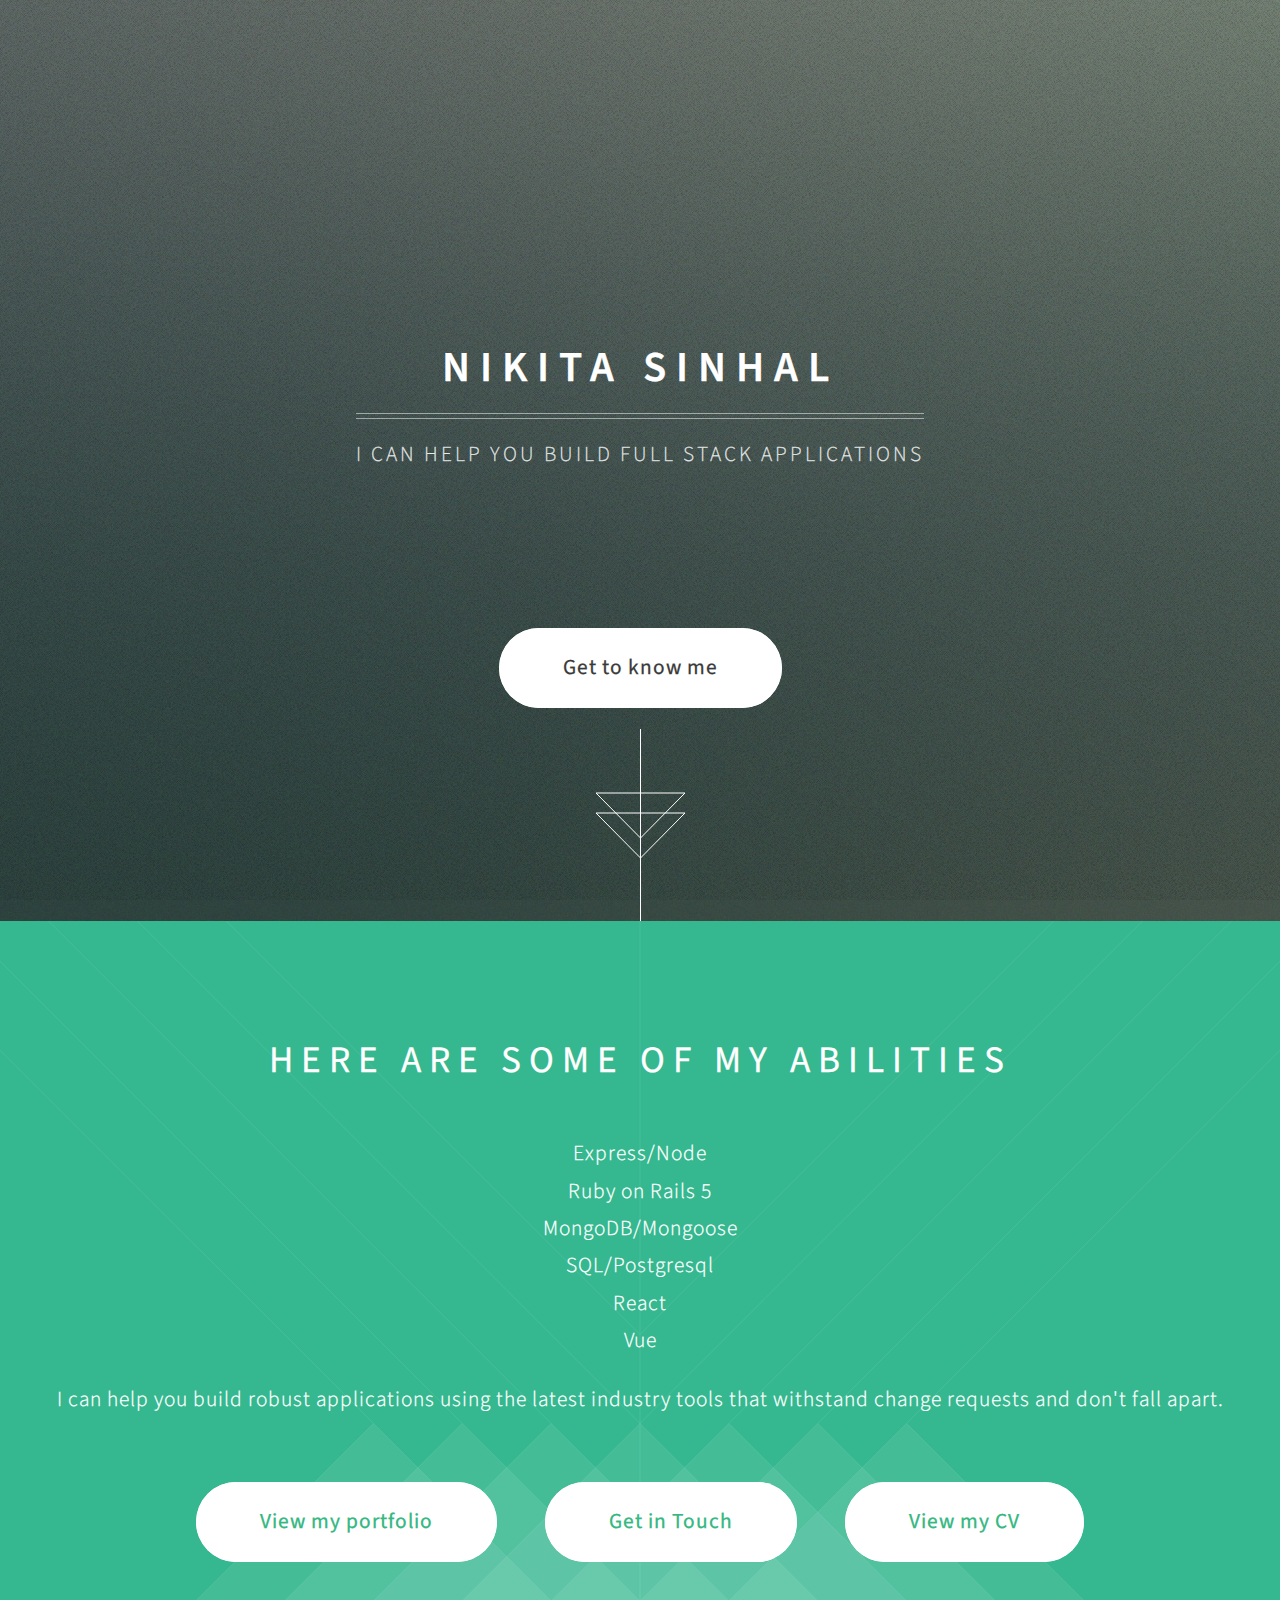
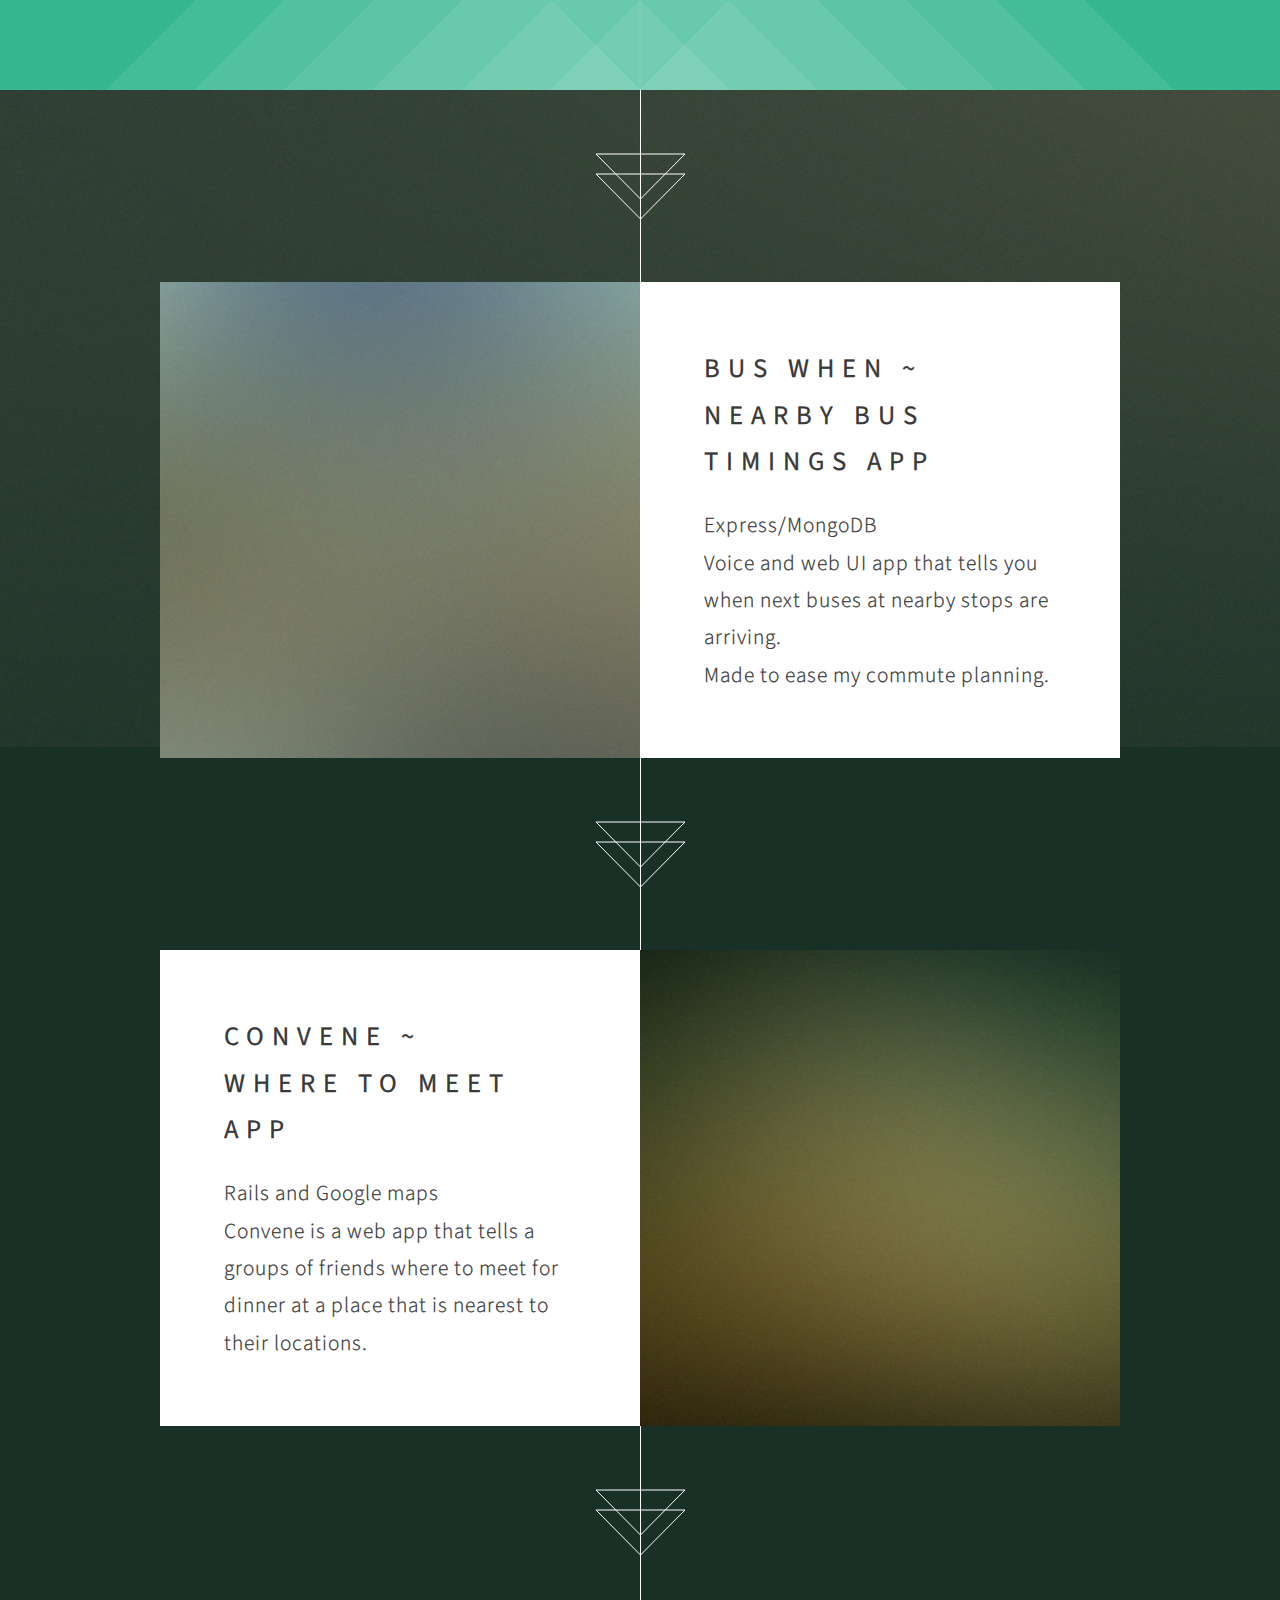
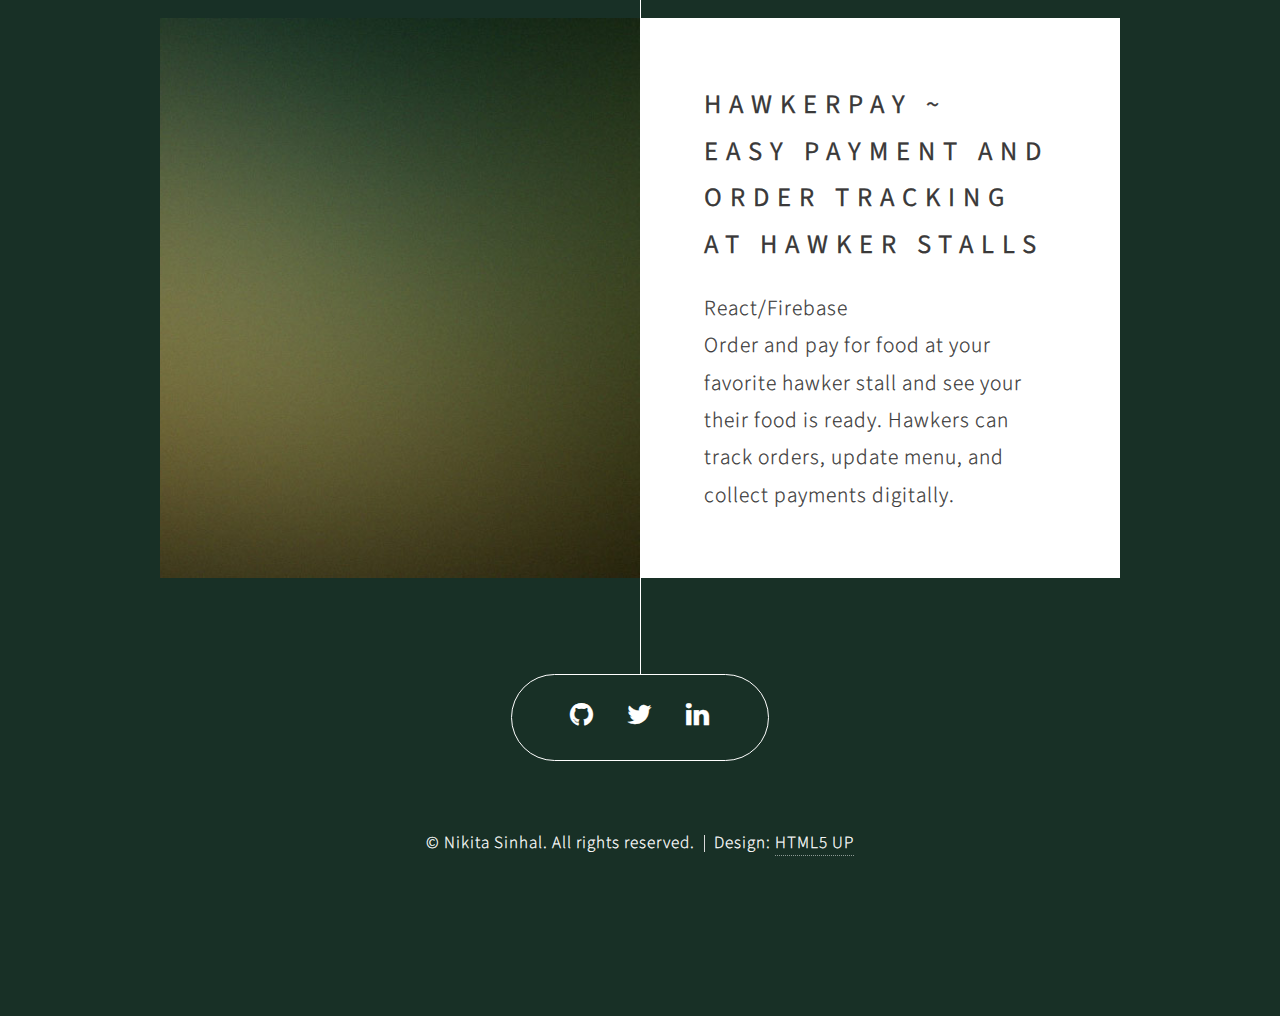
==== commit 171dfbaf: "personal deleted contact" ====
--- a/index.html
+++ b/index.html
@@ -1,9 +1,5 @@
 <!DOCTYPE HTML>
-<!--
-	Overflow by HTML5 UP
-	html5up.net | @ajlkn
-	Free for personal and commercial use under the CCA 3.0 license (html5up.net/license)
--->
+
 <html>
 	<head>
 		<title>Nikita Sinhal Full Stack Developer Portfolio</title>
@@ -49,7 +45,7 @@
 				</footer>
 			</section>
 
-		<!-- Feature 1 -->
+
 			<article id="first" class="container box style1 right">
 				<a href="#" class="image fit"><img src="images/pic01.jpg" alt="" /></a>
 				<div class="inner">
@@ -64,7 +60,7 @@
 				</div>
 			</article>
 
-		<!-- Feature 2 -->
+
 			<article class="container box style1 left">
 				<a href="#" class="image fit"><img src="images/pic02.jpg" alt="" /></a>
 				<div class="inner">
@@ -90,208 +86,7 @@
 						</p>
 					</div>
 				</article>
-		<!-- Portfolio -->
-			<!-- <article class="container box style2">
-				<header>
-					<h2>Small Projects and snippets</h2>
-					<p>From battleship to food delivery,<br />
-						project to to explore new technologies </p>
-					</p>
-				</header>
-				<div class="inner gallery">
-					<div class="row 0%">
-						<div class="3u 12u(mobile)"><a href="" class="image fit"><img src="images/thumbs/01.jpg" alt="" title="Ad infinitum" /><p>battleship</p></a></div>
-						<div class="3u 12u(mobile)"><a href="images/fulls/02.jpg" class="image fit"><img src="images/thumbs/02.jpg" alt="" title="Dressed in Clarity" /><p>Ordiez</p></a></div>
-						<div class="3u 12u(mobile)"><a href="images/fulls/03.jpg" class="image fit"><img src="images/thumbs/03.jpg" alt="" title="Raven" /><p>Proddiez</p></a></div>
-						<div class="3u 12u(mobile)"><a href="images/fulls/04.jpg" class="image fit"><img src="images/thumbs/04.jpg" alt="" title="I'll have a cup of Disneyland, please" /><p>Gittiez</p></a></div>
-					</div>
-					<div class="row 0%">
-						<div class="3u 12u(mobile)"><a href="images/fulls/05.jpg" class="image fit"><img src="images/thumbs/05.jpg" alt="" title="Cherish" /></a></div>
-						<div class="3u 12u(mobile)"><a href="images/fulls/06.jpg" class="image fit"><img src="images/thumbs/06.jpg" alt="" title="Different." /></a></div>
-						<div class="3u 12u(mobile)"><a href="images/fulls/07.jpg" class="image fit"><img src="images/thumbs/07.jpg" alt="" title="History was made here" /></a></div>
-						<div class="3u 12u(mobile)"><a href="images/fulls/08.jpg" class="image fit"><img src="images/thumbs/08.jpg" alt="" title="People come and go and walk away" /></a></div>
-					</div>
-				</div>
-			</article> -->
 
-		<!-- Contact -->
-			<article id="contact" class="container box style3">
-				<header>
-					<h2>Hire me or send in questions</h2>
-					<p>Something on your mind? Want a cup of coffee? Write in below. I respond in 24hrs. </p>
-				</header>
-				<form method="post" action="#">
-					<div class="row 50%">
-						<div class="6u 12u$(mobile)"><input type="text" class="text" name="name" placeholder="Name" /></div>
-						<div class="6u$ 12u$(mobile)"><input type="text" class="text" name="email" placeholder="Email" /></div>
-						<div class="12u$">
-							<textarea name="message" placeholder="Message"></textarea>
-						</div>
-						<div class="12u$">
-							<ul class="actions">
-								<li><input type="submit" value="Send Message" /></li>
-							</ul>
-						</div>
-					</div>
-				</form>
-			</article>
-
-		<!-- Generic -->
-		<!--
-			<article class="container box style3">
-				<header>
-					<h2>Generic Box</h2>
-					<p>Just a generic box. Nothing to see here.</p>
-				</header>
-				<section>
-					<header>
-						<h3>Paragraph</h3>
-						<p>This is a subtitle</p>
-					</header>
-					<p>Phasellus nisl nisl, varius id <sup>porttitor sed pellentesque</sup> ac orci. Pellentesque
-					habitant <strong>strong</strong> tristique <b>bold</b> et netus <i>italic</i> malesuada <em>emphasized</em> ac turpis egestas. Morbi
-					leo suscipit ut. Praesent <sub>id turpis vitae</sub> turpis pretium ultricies. Vestibulum sit
-					amet risus elit.</p>
-				</section>
-				<section>
-					<header>
-						<h3>Blockquote</h3>
-					</header>
-					<blockquote>Fringilla nisl. Donec accumsan interdum nisi, quis tincidunt felis sagittis eget.
-					tempus euismod. Vestibulum ante ipsum primis in faucibus.</blockquote>
-				</section>
-				<section>
-					<header>
-						<h3>Divider</h3>
-					</header>
-					<p>Donec consectetur <a href="#">vestibulum dolor et pulvinar</a>. Etiam vel felis enim, at viverra
-					ligula. Ut porttitor sagittis lorem, quis eleifend nisi ornare vel. Praesent nec orci
-					facilisis leo magna. Cras sit amet urna eros, id egestas urna. Quisque aliquam
-					tempus euismod. Vestibulum ante ipsum primis in faucibus orci luctus et ultrices
-					posuere cubilia.</p>
-					<hr />
-					<p>Donec consectetur vestibulum dolor et pulvinar. Etiam vel felis enim, at viverra
-					ligula. Ut porttitor sagittis lorem, quis eleifend nisi ornare vel. Praesent nec orci
-					facilisis leo magna. Cras sit amet urna eros, id egestas urna. Quisque aliquam
-					tempus euismod. Vestibulum ante ipsum primis in faucibus orci luctus et ultrices
-					posuere cubilia.</p>
-				</section>
-				<section>
-					<header>
-						<h3>Unordered List</h3>
-					</header>
-					<ul class="default">
-						<li>Donec consectetur vestibulum dolor et pulvinar. Etiam vel felis enim, at viverra ligula. Ut porttitor sagittis lorem, quis eleifend nisi ornare vel.</li>
-						<li>Donec consectetur vestibulum dolor et pulvinar. Etiam vel felis enim, at viverra ligula. Ut porttitor sagittis lorem, quis eleifend nisi ornare vel.</li>
-						<li>Donec consectetur vestibulum dolor et pulvinar. Etiam vel felis enim, at viverra ligula. Ut porttitor sagittis lorem, quis eleifend nisi ornare vel.</li>
-						<li>Donec consectetur vestibulum dolor et pulvinar. Etiam vel felis enim, at viverra ligula. Ut porttitor sagittis lorem, quis eleifend nisi ornare vel.</li>
-					</ul>
-				</section>
-				<section>
-					<header>
-						<h3>Ordered List</h3>
-					</header>
-					<ol class="default">
-						<li>Donec consectetur vestibulum dolor et pulvinar. Etiam vel felis enim, at viverra ligula. Ut porttitor sagittis lorem, quis eleifend nisi ornare vel.</li>
-						<li>Donec consectetur vestibulum dolor et pulvinar. Etiam vel felis enim, at viverra ligula. Ut porttitor sagittis lorem, quis eleifend nisi ornare vel.</li>
-						<li>Donec consectetur vestibulum dolor et pulvinar. Etiam vel felis enim, at viverra ligula. Ut porttitor sagittis lorem, quis eleifend nisi ornare vel.</li>
-						<li>Donec consectetur vestibulum dolor et pulvinar. Etiam vel felis enim, at viverra ligula. Ut porttitor sagittis lorem, quis eleifend nisi ornare vel.</li>
-					</ol>
-				</section>
-				<section>
-					<header>
-						<h3>Table</h3>
-					</header>
-					<div class="table-wrapper">
-						<table class="default">
-							<thead>
-								<tr>
-									<th>ID</th>
-									<th>Name</th>
-									<th>Description</th>
-									<th>Price</th>
-								</tr>
-							</thead>
-							<tbody>
-								<tr>
-									<td>45815</td>
-									<td>Something</td>
-									<td>Ut porttitor sagittis lorem quis nisi ornare.</td>
-									<td>29.99</td>
-								</tr>
-								<tr>
-									<td>24524</td>
-									<td>Nothing</td>
-									<td>Ut porttitor sagittis lorem quis nisi ornare.</td>
-									<td>19.99</td>
-								</tr>
-								<tr>
-									<td>45815</td>
-									<td>Something</td>
-									<td>Ut porttitor sagittis lorem quis nisi ornare.</td>
-									<td>29.99</td>
-								</tr>
-								<tr>
-									<td>24524</td>
-									<td>Nothing</td>
-									<td>Ut porttitor sagittis lorem quis nisi ornare.</td>
-									<td>19.99</td>
-								</tr>
-							</tbody>
-							<tfoot>
-								<tr>
-									<td colspan="3"></td>
-									<td>100.00</td>
-								</tr>
-							</tfoot>
-						</table>
-					</div>
-				</section>
-				<section>
-					<header>
-						<h3>Form</h3>
-					</header>
-					<form method="post" action="#">
-						<div class="row">
-							<div class="6u">
-								<input class="text" type="text" name="name" id="name" value="" placeholder="John Doe" />
-							</div>
-							<div class="6u">
-								<input class="text" type="text" name="email" id="email" value="" placeholder="johndoe@domain.tld" />
-							</div>
-						</div>
-						<div class="row">
-							<div class="12u">
-								<select name="department" id="department">
-									<option value="">Choose a department</option>
-									<option value="1">Manufacturing</option>
-									<option value="2">Administration</option>
-									<option value="3">Support</option>
-								</select>
-							</div>
-						</div>
-						<div class="row">
-							<div class="12u">
-								<input class="text" type="text" name="subject" id="subject" value="" placeholder="Enter your subject" />
-							</div>
-						</div>
-						<div class="row">
-							<div class="12u">
-								<textarea name="message" id="message" placeholder="Enter your message"></textarea>
-							</div>
-						</div>
-						<div class="row">
-							<div class="12u">
-								<ul class="actions">
-									<li><input type="submit" value="Submit" /></li>
-									<li><input type="reset" class="style3" value="Clear Form" /></li>
-								</ul>
-							</div>
-						</div>
-					</form>
-				</section>
-			</article>
-		-->
 
 		<section id="footer">
 			<ul class="icons">
